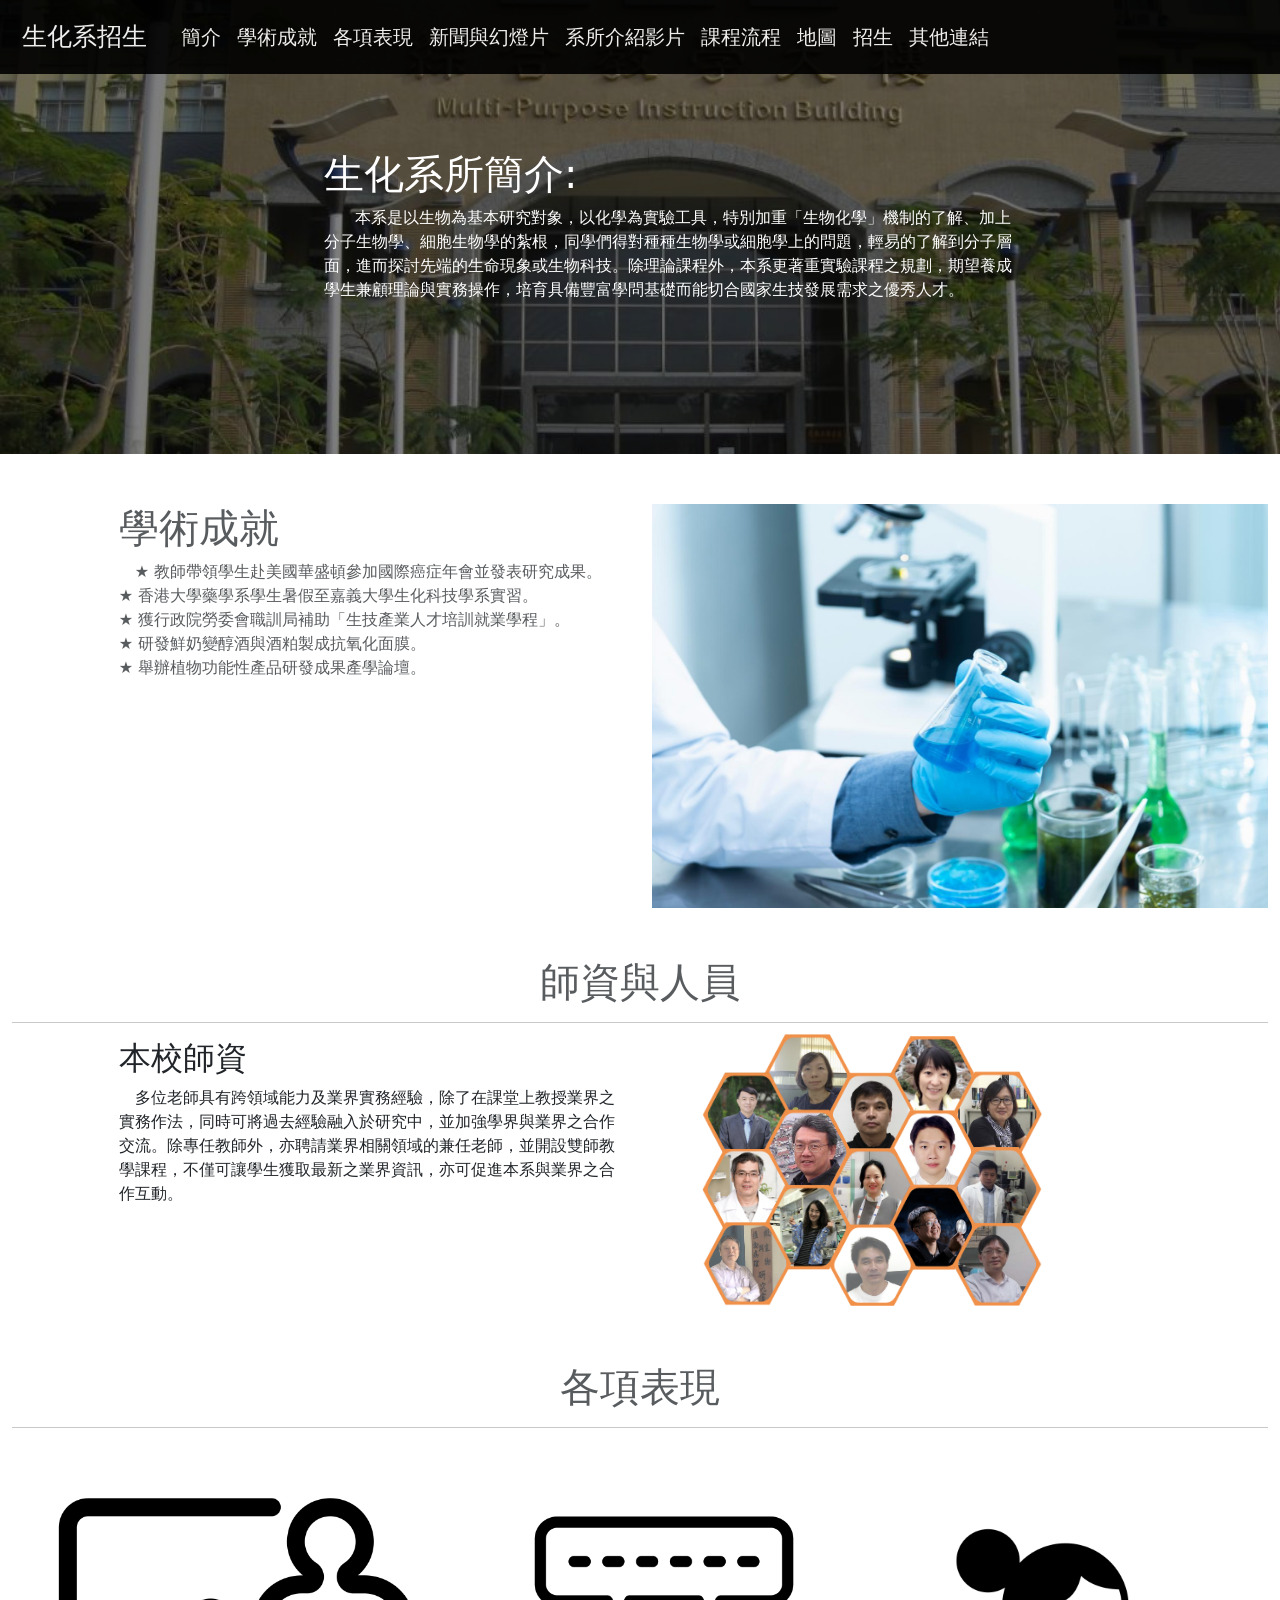
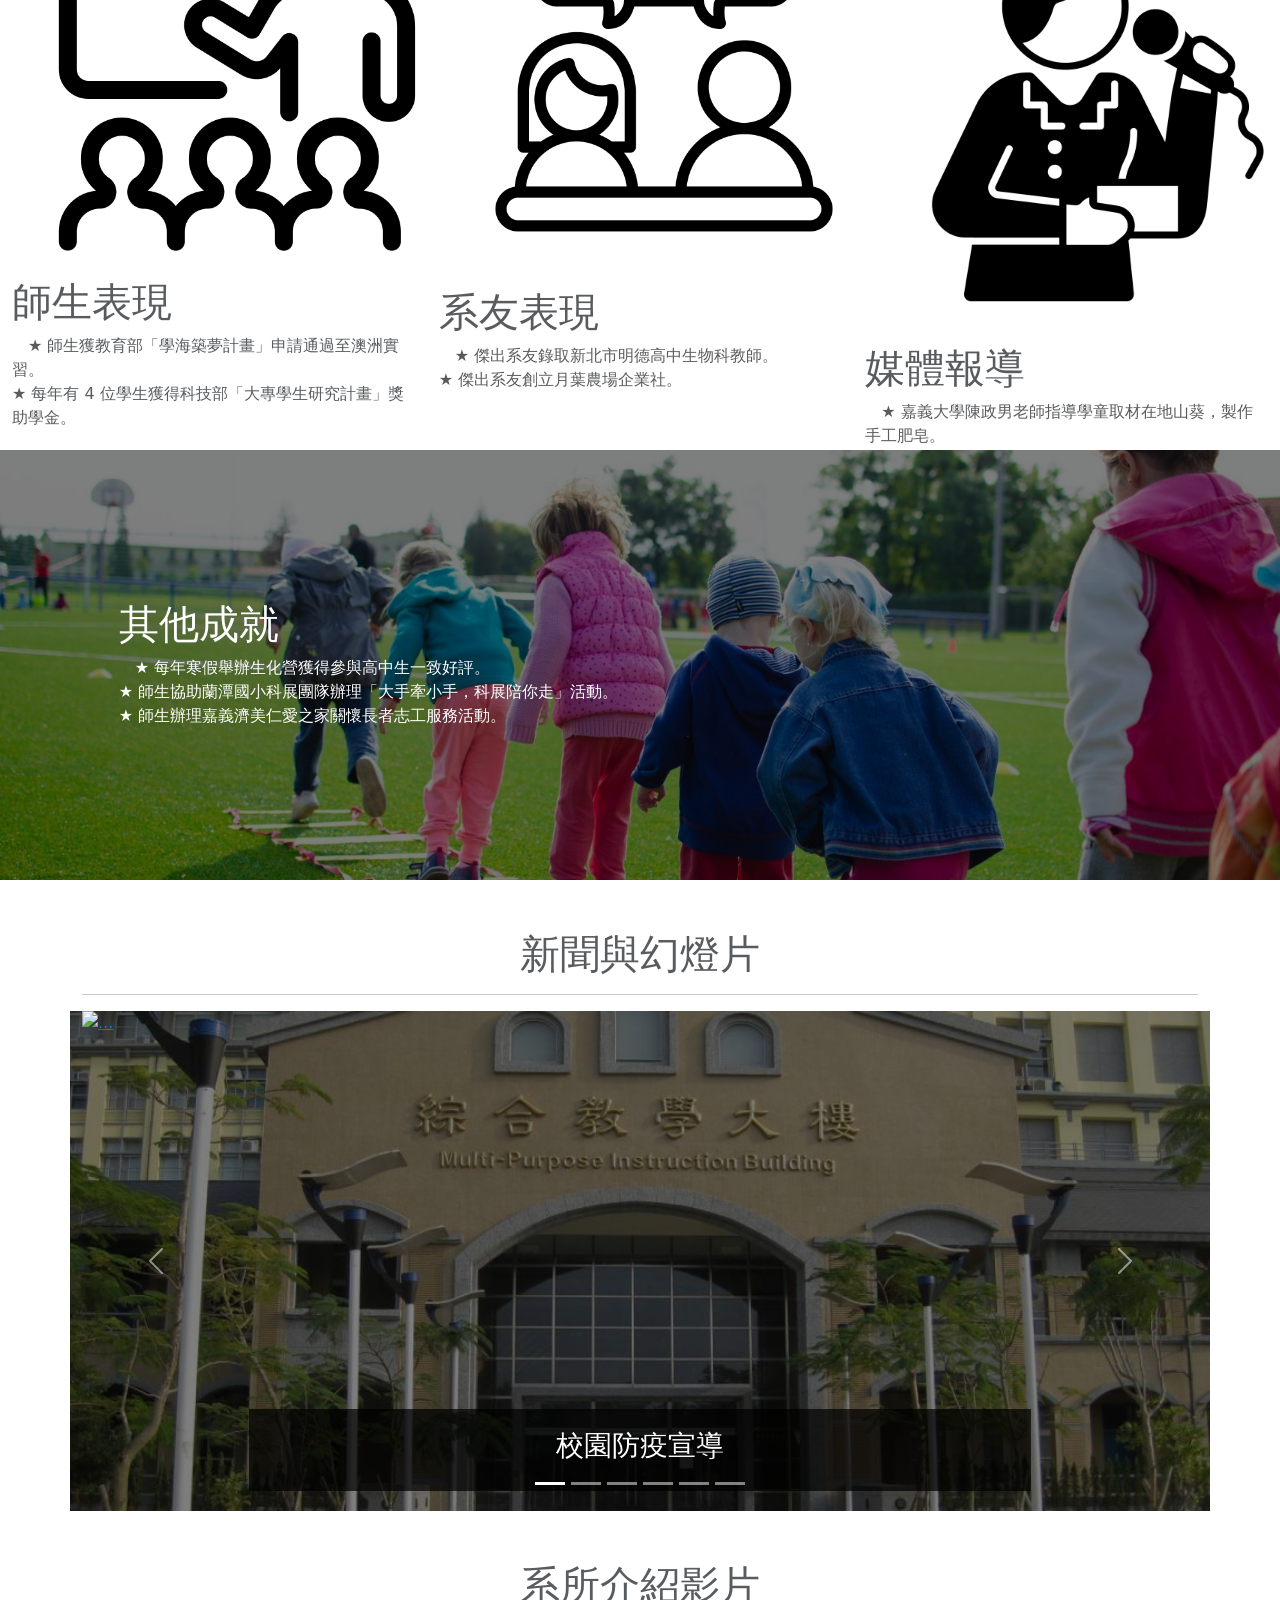
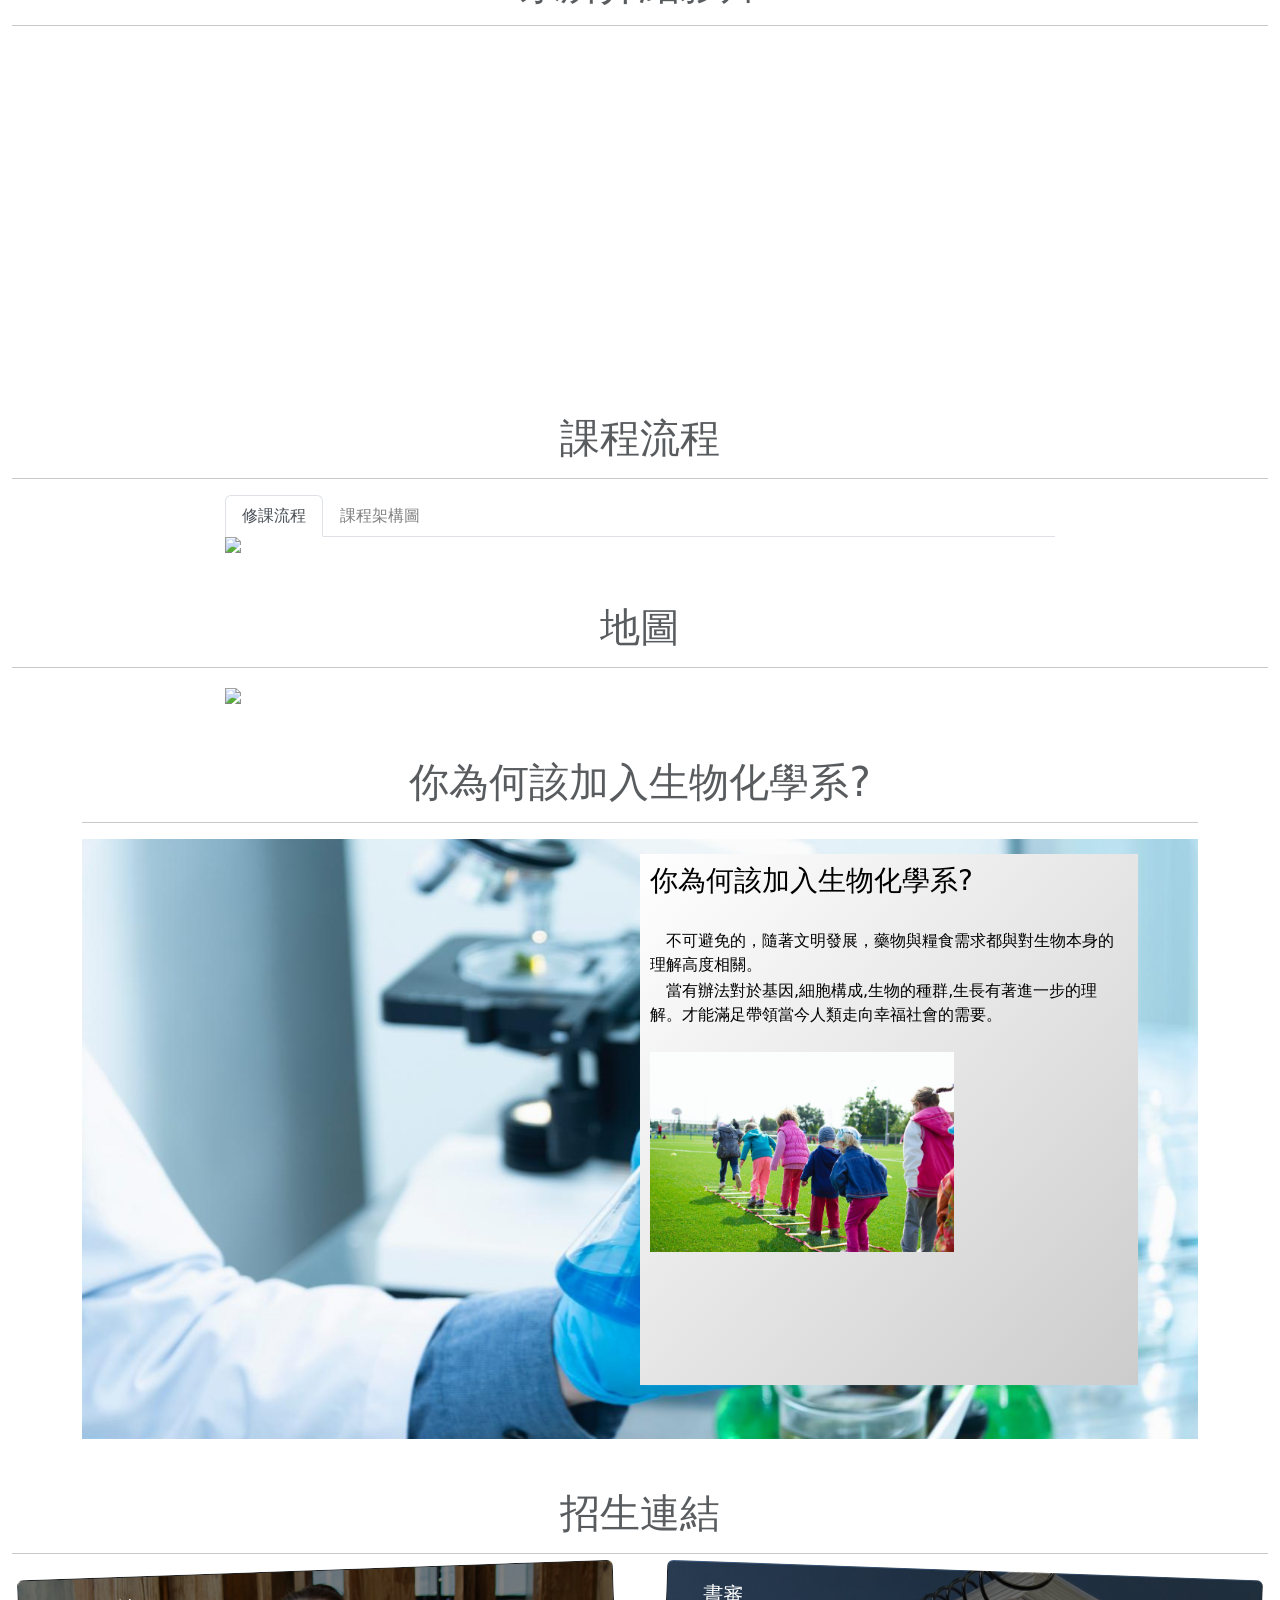
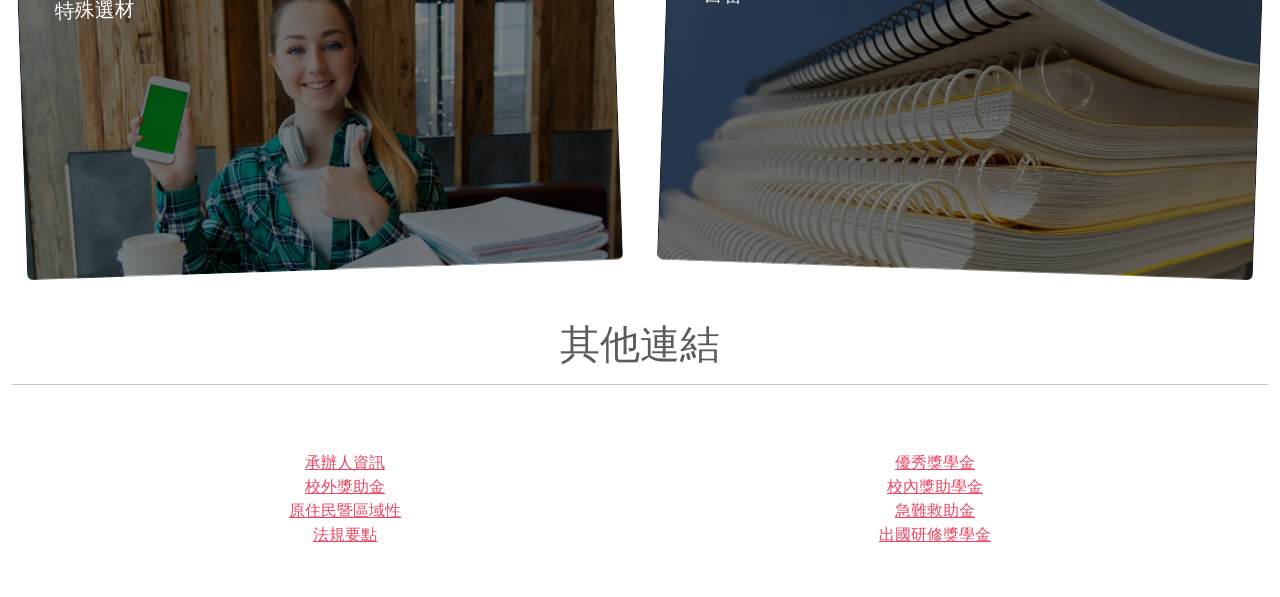
==== index.html @ e70320de "t" ====
<!doctype html>
<html lang="zh-TW">

<head>
    <meta charset="utf-8">
    <meta name="viewport" content="width=device-width, initial-scale=1.0, maximum-scale=1.0, user-scalable=0">
    <title>招生網站</title>
    <!--Bootstrap重建基準預設值-->
    <link href="./css/bootstrap-reboot.css" rel="stylesheet">
    <!--Bootstrap CSS-->
    <link href="./css/bootstrap.min.css" rel="stylesheet">
    <!--滑入動畫CSS-->
    <link href="./css/animate.min.css" rel="stylesheet">
    <!-- 翻書CSS -->
    <link href="./css/book-flip.css" rel="stylesheet">
    <!--自訂的css-->
    <link href="./css/style.css" rel="stylesheet">
</head>

<body>
    <!-- 等待載入Start -->
    <div class="text-center" id="loader-c">
        <div id="loader-placholder"></div>
        <h1>載入中請稍後</h1>
        <div class="spinner-border" role="status"></div>
    </div>
    <!-- 等待載入End -->
    <!--上排選單與系所簡介共同背景-Start-->
    <div id="navbar-intro-background">
        <!--上排導覽列-Start-->
        <nav id="navbar" class="navbar navbar-expand-lg  navbar-dark bg-dark">
            <!--滿版Bootstrap容器-Start-->
            <div class="container-fluid">
                <!--導覽列左上角標題文字-Start-->
                <a class="navbar-brand" href="#">生化系招生</a>
                <!--導覽列左上角標題文字-End-->
                <!--手機螢幕才會出現的折疊按鈕-Start-->
                <button class="navbar-toggler" type="button" data-bs-toggle="collapse"
                    data-bs-target="#navbarSupportedContent" aria-controls="navbarSupportedContent"
                    aria-expanded="false" aria-label="Toggle navigation">
                    <span class="navbar-toggler-icon"></span>
                </button>
                <!--手機螢幕才會出現的折疊按鈕-End-->
                <!--上排選單(手機板為折疊選單)Start-->
                <div class="collapse navbar-collapse" id="navbarSupportedContent">
                    <ul class="navbar-nav me-auto mb-2 mb-lg-0">
                        <!--簡介-->
                        <li class="nav-item">
                            <a class="nav-link active" aria-current="簡介" href="#introduction">簡介</a>
                        </li>
                        <!--學術成就-->
                        <li class="nav-item">
                            <a class="nav-link active" aria-current="學術成就" href="#academic-achievement">學術成就</a>
                        </li>
                        <!--各項表現-->
                        <li class="nav-item">
                            <a class="nav-link active" aria-current="各項表現" href="#school-achievement">各項表現</a>
                        </li>
                        <!--新聞與幻燈片-->
                        <li class="nav-item">
                            <a class="nav-link active" aria-current="新聞與幻燈片" href="#news-carousel">新聞與幻燈片</a>
                        </li>
                        <!--系所介紹影片-->
                        <li class="nav-item">
                            <a class="nav-link active" aria-current="系所介紹影片" href="#intro-vedio">系所介紹影片</a>
                        </li>
                        <!--課程流程-->
                        <li class="nav-item">
                            <a class="nav-link active" aria-current="課程流程" href="#class-map">課程流程</a>
                        </li>
                        <!--地圖-->
                        <li class="nav-item">
                            <a class="nav-link active" aria-current="地圖" href="#school-map">地圖</a>
                        </li>
                        <!--招生-->
                        <li class="nav-item">
                            <a class="nav-link active" aria-current="招生連結" href="#admissions-links">招生</a>
                        </li>
                        <!-- 其他連結 -->
                        <li class="nav-item">
                            <a class="nav-link active" aria-current="其他連結" href="#other-links">其他連結</a>
                        </li>
                    </ul>
                </div>
                <!--上排選單(手機板為折疊選單)End-->
            </div>
            <!--滿版Bootstrap容器-End-->
        </nav>
        <!--上排導覽列-End-->

        <!--生化系大門與簡介-Start-->
        <!--滿版容器-Start-->
        <div class="container-fluid introduction " id="introduction">
            <div class="row">
                <div class="col-md-8 offset-md-2 text">
                    <h1 class="wow  fadeInDown text-white">生化系所簡介:</h1>
                    <div class=" wow  fadeInDown text-white">
                        <p>
                            &nbsp;
                            &nbsp;本系是以生物為基本研究對象，以化學為實驗工具，特別加重「生物化學」機制的了解、加上分子生物學、細胞生物學的紮根，同學們得對種種生物學或細胞學上的問題，輕易的了解到分子層面，進而探討先端的生命現象或生物科技。除理論課程外，本系更著重實驗課程之規劃，期望養成學生兼顧理論與實務操作，培育具備豐富學問基礎而能切合國家生技發展需求之優秀人才。
                        </p>
                    </div>
                </div>
            </div>
        </div>
        <!--滿版容器-End-->
        <!--生化系大門與簡介-End-->
    </div>
    <!--上排選單與系所簡介共同背景-End-->

    <!--學術成就Start-->
    <div class="container-fluid" id="academic-achievement">
        <div class="row">
            <div class="col-md-5 offset-md-1 text">
                <h1 class="wow  fadeInLeft text text-muted">學術成就</h1>
                <div class=" wow  fadeInLeft text text-muted">
                    <p>
                        ★ 教師帶領學生赴美國華盛頓參加國際癌症年會並發表研究成果。<br>
                        ★ 香港大學藥學系學生暑假至嘉義大學生化科技學系實習。<br>
                        ★ 獲行政院勞委會職訓局補助「生技產業人才培訓就業學程」。<br>
                        ★ 研發鮮奶變醇酒與酒粕製成抗氧化面膜。<br>
                        ★ 舉辦植物功能性產品研發成果產學論壇。<br>
                    </p>
                </div>
            </div>
            <div class="col-md-6 wow fadeInLeft">
                <img src="./source/research-bg.jpg" alt="">
            </div>
        </div>
    </div>
    <!--學術成就End-->

    <!-- 師資-Start -->
    <div class="container-fluid" id="teachers">
        <h1 class=" text text-center text-muted wow fadeInUp">師資與人員</h1>
        <hr>
        <div class="row">
            <!-- 師資介紹文字 -->
            <div class="col-md-5 offset-md-1 wow fadeInUp">
                <h2>本校師資</h2>
                <p>
                    多位老師具有跨領域能力及業界實務經驗，除了在課堂上教授業界之實務作法，同時可將過去經驗融入於研究中，並加強學界與業界之合作交流。除專任教師外，亦聘請業界相關領域的兼任老師，並開設雙師教學課程，不僅可讓學生獲取最新之業界資訊，亦可促進本系與業界之合作互動。
                </p>
            </div>
            <!-- 師資區塊-Start -->
            <div class="col-md-5 wow fadeInDown">
                <div class="teachers-list">
                    <!-- 第1橫列 -->
                    <div class="teachers-list-row teachers-list-offset">
                        <a href="">
                            <img src="./source/teachers/biotech.png" alt="">
                        </a>
                        <a href="">
                            <img src="./source/teachers/profcarriewei.png" alt="">
                        </a>
                    </div>
                    <!-- 第2橫列 -->
                    <div class="teachers-list-row">
                        <a href="">
                            <img src="./source/teachers/profcnchen.png" alt="">
                        </a>
                        <a href="">
                            <img src="./source/teachers/proftfwang.png" alt="">
                        </a>
                        <a href="">
                            <img src="./source/teachers/profhchang.png" alt="">
                        </a>

                    </div>
                    <!-- 第3橫列 -->
                    <div class="teachers-list-row teachers-list-offset">
                        <a href="">
                            <img src="./source/teachers/profhsiao.png" alt="">
                        </a>
                        <a href="">
                            <img src="./source/teachers/profjcc.png" alt="">
                        </a>
                    </div>
                    <!-- 第4橫列 -->
                    <div class="teachers-list-row">
                        <a href="">
                            <img src="./source/teachers/profleoleng.png" alt="">
                        </a>
                        <a href="">
                            <img src="./source/teachers/profliaohf.png" alt="">
                        </a>
                        <a href="">
                            <img src="./source/teachers/profliawcc.png" alt="">
                        </a>
                    </div>
                    <!-- 第5橫列 -->
                    <div class="teachers-list-row teachers-list-offset">
                        <a href="">
                            <img src="./source/teachers/proflinyw.png" alt="">
                        </a>
                        <a href="">
                            <img src="./source/teachers/proflychen.png" alt="">
                        </a>
                    </div>
                    <!-- 第6橫列 -->
                    <div class="teachers-list-row">
                        <a href="">
                            <img src="./source/teachers/profrechen.png" alt="">
                        </a>
                        <a href="">
                            <img src="./source/teachers/profjgjsu.png" alt="">
                        </a>
                        <a href="">
                            <img src="./source/teachers/profpeterong.png" alt="">
                        </a>
                    </div>
                </div>
            </div>
            <!-- 師資區塊-End -->
        </div>
    </div>
    <!-- 師資-End -->

    <!--各項表現-->
    <div class="container-fluid" id="school-achievement">
        <h1 class=" text text-center text-muted wow fadeInUp">各項表現</h1>
        <hr>
        <div class="row">
            <!--師生表現-Start-->
            <div class="col-md-4 wow flipInX">
                <img src="./source/Teacher.png" class="rounded mx-auto d-block">
                <h1 class="text text-muted">師生表現</h1>
                <p class="text text-muted">
                    ★ 師生獲教育部「學海築夢計畫」申請通過至澳洲實習。<br>
                    ★ 每年有 4 位學生獲得科技部「大專學生研究計畫」獎助學金。<br>
                </p>
            </div>
            <!--師生表現-End-->

            <!--系友表現-Start-->
            <div class="col-md-4 wow flipInX">
                <img src="./source/Students.png" class="rounded mx-auto d-block">
                <h1 class="text text-muted">系友表現</h1>
                <p class="text text-muted">
                    ★ 傑出系友錄取新北市明德高中生物科教師。<br>
                    ★ 傑出系友創立月葉農場企業社。<br>
                </p>
            </div>
            <!--系友表現-End-->

            <!--媒體報導-Start-->
            <div class="col-md-4 wow flipInX">
                <img src="./source/Media.png" class="rounded mx-auto d-block">
                <h1 class="text text-muted">媒體報導</h1>
                <p class="text text-muted">
                    ★ 嘉義大學陳政男老師指導學童取材在地山葵，製作手工肥皂。<br>
                </p>
            </div>
            <!--媒體報導-End-->

        </div>
    </div>
    <!--師生成就End-->

    <!--其他成就-Start-->
    <div class="container-fluid" id="other-achievement">
        <div class="row">
            <div class="col-md-5 offset-md-1 text">
                <h1 class="wow  fadeInLeft text text-white">其他成就</h1>
                <div class=" wow  fadeInLeft text text-white">
                    <p>
                        ★ 每年寒假舉辦生化營獲得參與高中生一致好評。<br>
                        ★ 師生協助蘭潭國小科展團隊辦理「大手牽小手，科展陪你走」活動。<br>
                        ★ 師生辦理嘉義濟美仁愛之家關懷長者志工服務活動。<br>
                    </p>
                </div>
            </div>
        </div>
    </div>
    <!--其他成就-End-->

    <!--幻燈片1-start-->
    <div class="container wow fadeIn" id="news-carousel">
        <h1 class="text-center text-muted">新聞與幻燈片</h1>
        <hr>
        <!--Row-Start-->
        <div class="row">
            <div id="carouselCaptions" class="carousel slide" data-bs-ride="false">
                <div class="carousel-indicators">
                    <button type="button" data-bs-target="#carouselCaptions" data-bs-slide-to="0" class="active"
                        aria-current="true" aria-label="Slide 1"></button>
                    <button type="button" data-bs-target="#carouselCaptions" data-bs-slide-to="1"
                        aria-label="Slide 2"></button>
                    <button type="button" data-bs-target="#carouselCaptions" data-bs-slide-to="2"
                        aria-label="Slide 3"></button>
                    <button type="button" data-bs-target="#carouselCaptions" data-bs-slide-to="3"
                        aria-label="Slide 4"></button>
                    <button type="button" data-bs-target="#carouselCaptions" data-bs-slide-to="4"
                        aria-label="Slide 5"></button>
                    <button type="button" data-bs-target="#carouselCaptions" data-bs-slide-to="5"
                        aria-label="Slide 6"></button>
                </div>
                <div class="carousel-inner">

                    <!-- 圖1-Start -->
                    <div class="carousel-item active">
                        <a href="./source/news1.png">
                            <img src="./source/news1.png" alt="...">
                        </a>
                        <div class="carousel-caption d-none d-md-block">
                            <h3>校園防疫宣導</h3>
                            <p></p>
                        </div>
                    </div>
                    <!-- 圖1-End -->

                    <!-- 圖2-Start -->
                    <div class="carousel-item">
                        <a href="./source/collaboration1.png">
                            <img src="./source/collaboration1.png" alt="...">
                        </a>
                        <div class="carousel-caption d-none d-md-block">
                            <h3>110學年度科技部大專生研究計畫補助</h3>
                        </div>
                    </div>
                    <!-- 圖2-End -->

                    <!-- 圖3-Start -->
                    <div class="carousel-item">
                        <a href="./source/collaboration2.png">
                            <img src="./source/collaboration2.png" alt="...">
                        </a>
                        <div class="carousel-caption d-none d-md-block">
                            <h3>教授團隊榮獲2021年第18屆國家新創獎</h3>
                        </div>
                    </div>
                    <!-- 圖3-End -->

                    <!-- 圖4-Start -->
                    <div class="carousel-item">
                        <a href="./source/collaboration3.png">
                            <img src="./source/collaboration3.png" alt="...">
                        </a>
                        <div class="carousel-caption d-none d-md-block">
                            <h3>生化科技學系榜單</h3>
                        </div>
                    </div>
                    <!-- 圖4-End -->

                    <!-- 圖5-Start -->
                    <div class="carousel-item">
                        <a href="./source/collaboration4.png">
                            <img src="./source/collaboration4.png" alt="...">
                        </a>
                        <div class="carousel-caption d-none d-md-block">
                            <h3>碩士班高欣采同學於ICSCPS國際研討會獲得最佳口頭報告獎</h3>
                        </div>
                    </div>
                    <!-- 圖5-End -->

                    <!-- 圖6-Start -->
                    <div class="carousel-item">
                        <a href="./source/inviatation.jpg">
                            <img src="./source/inviatation.jpg" alt="...">
                        </a>
                        <div class="carousel-caption d-none d-md-block">
                            <h3>生化科技學系給新生的一封信</h3>
                        </div>
                    </div>
                    <!-- 圖6-End -->

                </div>
                <button class="carousel-control-prev" type="button" data-bs-target="#carouselCaptions"
                    data-bs-slide="prev">
                    <span class="carousel-control-prev-icon" aria-hidden="true"></span>
                    <span class="visually-hidden">Previous</span>
                </button>
                <button class="carousel-control-next" type="button" data-bs-target="#carouselCaptions"
                    data-bs-slide="next">
                    <span class="carousel-control-next-icon" aria-hidden="true"></span>
                    <span class="visually-hidden">Next</span>
                </button>
            </div>
        </div>
        <!--Row-End-->
    </div>
    <!--幻燈片1-End-->

    <!--戲所介紹影片-Start-->
    <div class="container-fluid wow fadeInUp" id="intro-vedio">
        <h1 class=" text text-center text-muted wow fadeInUp">系所介紹影片</h1>
        <hr>
        <div class="row">
            <div class="col-md-6 offset-md-3 text">
                <iframe height="315" src="https://www.youtube.com/embed/qXgslKVNoD0" title="YouTube video player"
                    frameborder="0"
                    allow="accelerometer; autoplay; clipboard-write; encrypted-media; gyroscope; picture-in-picture"
                    allowfullscreen></iframe>
            </div>
        </div>
    </div>
    <!--戲所介紹影片-End-->

    <!--課程流程-Start-->
    <div class="container-fluid" id="class-map">
        <h1 class=" text text-center text-muted wow fadeInLeft">課程流程</h1>
        <hr>
        <div class="row wow fadeInLeft">
            <div class="col-md-8 offset-md-2 text">
                <!-- 可切換標籤-Start -->
                <ul class="nav nav-tabs" id="myTab" role="tablist">
                    <li class="nav-item" role="presentation">
                        <button class="nav-link active" id="home-tab" data-bs-toggle="tab" data-bs-target="#home"
                            type="button" role="tab" aria-controls="home" aria-selected="true">修課流程</button>
                    </li>
                    <li class="nav-item" role="presentation">
                        <button class="nav-link" id="profile-tab" data-bs-toggle="tab" data-bs-target="#profile"
                            type="button" role="tab" aria-controls="profile" aria-selected="false">課程架構圖</button>
                    </li>
                </ul>
                <!-- 可切換標籤-End -->
                <div class="tab-content" id="myTabContent">
                    <div class="tab-pane fade show active" id="home" role="tabpanel" aria-labelledby="home-tab">
                        <a href="./source/classprocess.jpg">
                            <img src="./source/classprocess.jpg">
                        </a>
                    </div>
                    <div class="tab-pane fade" id="profile" role="tabpanel" aria-labelledby="profile-tab">
                        <a href="./source/coursestructure.jpg">
                            <img src="./source/coursestructure.jpg">
                        </a>
                    </div>
                </div>
            </div>
        </div>
    </div>
    <!--課程流程-End-->

    <!--地圖-Start-->
    <div class="container-fluid wow rotateInDownLeft" id="school-map">
        <h1 class=" text text-center text-muted ">地圖</h1>
        <hr>
        <div class="row">
            <div class="col-md-8 offset-md-2 ">
                <a href="./source/map.jpg">
                    <img src="./source/map.jpg">
                </a>
            </div>
        </div>
    </div>
    <!--地圖-End-->

    <!-- 翻書效果-Start -->
    <div class="container" id="book-flip">
        <h1 class=" text text-center text-muted wow fadeInLeft ">你為何該加入生物化學系?</h1>
        <hr>
        <div class="row wow tada">
            <div class="col-md-12 ">
                <!-- 書本背景 -->
                <div id="book-background">
                    <!-- 書本-Start -->
                    <div class="scene">
                        <article class="book">
                            <section class="page active">
                                <div class="front">
                                    <h3>你為何該加入生物化學系?</h3>
                                    <br />
                                    <p>
                                        不可避免的，隨著文明發展，藥物與糧食需求都與對生物本身的理解高度相關。
                                    </p>
                                    <p>
                                        當有辦法對於基因,細胞構成,生物的種群,生長有著進一步的理解。才能滿足帶領當今人類走向幸福社會的需要。
                                    </p>
                                    <br />
                                    <img src="./source/child.jpg" alt="">
                                </div>
                                <div class="back">
                                    <h3>嘉義大學的優勢</h3>
                                    <br />
                                    <p>
                                        在正規的國立大學教育體系中，山明水秀的嘉義大學是個適合專注學習與研究的好地方。
                                    </p>
                                    <br /><br /><br /><br /><br /><br />
                                    <img src="./source/ncyu-view.jpg" alt="">
                                </div>
                            </section>
                            <section class="page">
                                <div class="front">
                                    <h3>就業方向</h3>
                                    <br />
                                    <span>
                                        1. 公職人員<br>
                                        2. 生技研究員<br>
                                        3. 國高中生物老師<br>
                                        4. 生技公司技術研發員<br>
                                        5. 動物園管理技師<br>
                                        6. 本系設有環境教育學程，領取證書後，可從事環境教育相關領域人員。<br>
                                        7. 生態旅遊<br>
                                        8. 其他<br>
                                    </span>
                                    <br />
                                    <img src="./source/work.jpg" alt="">
                                </div>
                                <div class="back">
                                    <h3>歡迎您的加入</h3>
                                    <br />
                                    <p>
                                        國立嘉義大學係於民國89年2月1日，由原國立嘉義師範學院及原國立嘉義技術學院兩校整合而成。
                                        學校歷史源遠流長，發展與成長的過程與百年來臺灣經濟、社會、教育的需要與變遷息息相關，脈脈相連。
                                    </p>
                                    <br />
                                    <img src="./source/ncyu-icon.jpeg" alt="">
                                </div>
                            </section>
                        </article>
                    </div>
                    <!-- 書本-End -->
                </div>
                <!-- 書本背景-End -->
            </div>
        </div>
    </div>
    <!-- 翻書效果-End -->

    <!--招生連結-Start-->
    <div class="container-fluid" id="admissions-links">
        <h1 class=" text text-center text-muted wow tada">招生連結</h1>
        <hr>
        <div class="row">
            <!-- 卡片1-Start -->
            <div class="col-6 wow tada" id="card01">
                <div class="card bg-dark text-white">
                    <a href="https://admissions.ncyu.edu.tw/www.aspx?webprjno=AAAR">
                        <div class="card-img-overlay">
                            <p class="card-title">特殊選材</p>
                        </div>
                    </a>
                </div>
            </div>
            <!-- 卡片1-End -->
            <!-- 卡片2-Start -->
            <div class="col-6 wow tada" id="card02">
                <div class="card bg-dark text-white">
                    <a href="https://admissions.ncyu.edu.tw/www.aspx?webprjno=AAAR">
                        <div class="card-img-overlay">
                            <p class="card-title">書審</p>
                        </div>
                    </a>
                </div>
            </div>
            <!-- 卡片2-End -->
        </div>
    </div>
    <!--招生連結-End-->

    <!--其他連結-Start-->
    <div class="container-fluid" id="other-links">
        <h1 class=" text text-center text-muted wow fadeInLeft">其他連結</h1>
        <hr>
        <div class="row">
            <div class="col-6 wow fadeInLeft">
                <a href="https://www.ncyu.edu.tw/life/itemize_list.aspx?site_content_sn=51384">承辦人資訊</a>
            </div>
            <div class="col-6 wow fadeInLeft">
                <a href="https://www.ncyu.edu.tw/life/itemize_list.aspx?site_content_sn=51385">優秀獎學金</a>
            </div>
            <div class="col-6 wow fadeInLeft">
                <a href="https://www.ncyu.edu.tw/life/itemize_list.aspx?site_content_sn=51386">校外獎助金</a>
            </div>
            <div class="col-6 wow fadeInLeft">
                <a href="https://www.ncyu.edu.tw/life/itemize_list.aspx?site_content_sn=53232">校內獎助學金</a>
            </div>
            <div class="col-6 wow fadeInLeft">
                <a href="https://www.ncyu.edu.tw/life/itemize_list.aspx?site_content_sn=51387">原住民暨區域性</a>
            </div>
            <div class="col-6 wow fadeInLeft">
                <a href="https://www.ncyu.edu.tw/life/itemize_list.aspx?site_content_sn=52629">急難救助金</a>
            </div>
            <div class="col-6 wow fadeInLeft">
                <a href="https://www.ncyu.edu.tw/life/itemize_list.aspx?site_content_sn=52924">法規要點</a>
            </div>
            <div class="col-6 wow fadeInLeft">
                <a href="https://www.ncyu.edu.tw/oia/content.aspx?site_content_sn=52480">出國研修獎學金</a>
            </div>

        </div>
    </div>
    <!--其他連結-End-->

</body>
<!--導入Bootstrap JS-->
<script src="./js/bootstrap.bundle.min.js"></script>
<!-- JQuery -->
<script src="./js/jquery-3.6.0.min.js"></script>
<!--偵測到滑動事件觸發文字特效的Wow.js-->
<script src="./js/wow.js"></script>
<!-- 導入觸控手勢 -->
<script src="./js/hammer.min.js"></script>
<!-- 書本特效 -->
<script src="./js/book-flip.js"></script>
<!--自訂JS-->
<script src="./js/script.js"></script>

</html>
---- css/book-flip.css ----
/* 
    這是製作翻書效果用的CSS，
    若要使用要配合JQuery與book-flip.js。
*/

.scene {
    width: 45%;
    height: 90%;
    margin: 10px 5px 5px 50%;
    perspective: 1000px;
}

.book {
    position: relative;
    width: 100%;
    height: 100%;
    transform-style: preserve-3d;
}

.book div{
    background: linear-gradient(to bottom right, #fff, #ccc);
}

.book div{
    padding: 10px;
}

.book img{
    max-width: 100%;
    max-height: 200px;
}

.page {
    cursor: pointer;
    position: absolute;
    color: black;
    width: 100%;
    height: 100%;

    transition: 1.5s transform;
    transform: translateZ(-1px);
    transform-style: preserve-3d;
    transform-origin: left center;
}

.front,
.back {
    position: absolute;

    width: 100%;
    height: 100%;
    padding: 10% 5% 5%;
    box-sizing: border-box;

    backface-visibility: hidden;
    background-color: white !important;
}

.back {
    transform: rotateY(180deg);
}

.page.active {
    z-index: 1;
    transform: translateZ(0);
}

.page.flipped {
    transform: translateZ(0) rotateY(-180deg);
}

.page.flipped:last-of-type {
    z-index: 1;
}

p {
    margin: 0 0 0.1em;
    text-indent: 1em;
}

.qr {
    margin: 50px auto;
    max-width: 50%;
}

.qr img {
    display: block;
}


/* iPads (portrait) ----------- */
@media only screen and (min-device-width : 768px) and (max-device-width : 1024px) and (orientation : portrait) {
    .scene {
        width: 90%;
        height: 90%;
        margin: 5%;
    }
}
---- css/style.css ----
/*  */
body {
    overflow-x: hidden;

}

/* 載入等待環 */
#loader-c {
    overflow: hidden;
    color: white;
    background-color: black;
    width: 100%;
    height: 100%;
    z-index: 100;
    position: fixed;
    top: 50%;
    left: 50%;
    transform: translate(-50%, -50%);
}

#loader-c .spinner-border {
    height: 200px !important;
    width: 200px !important;
}

#loader-placholder {
    height: 200px;
}

/*上排選單與系所簡介共同背景*/
#navbar {
    /* 這裡可以固定選單列在螢幕頂端，但移動裝置不一定會呈現穩定效果。 */
    z-index: 50;
    position: fixed;
    width: 100%;
}

#navbar-intro-background {
    margin-left: 0px;
    margin-right: 0px;
    width: 105%;
    /* 背景圖片 */
    background-image: url(../source/intro.jpeg) !important;
    /* 背景滿版不重複，上下置中 */
    background-repeat: no-repeat !important;
    background-size: cover !important;
    background-position: center !important;
}

/* 上排選單 */
#navbar {
    opacity: 0.9 !important;
    background-color: black !important;
}

.navbar-nav a {
    font-size: 20px;
    padding: 10px;
}

.navbar-brand {
    font-size: 25px;
    padding: 10px;
}

/* 簡介 */
.introduction .row {
    padding: 150px 10%;
    background-color: rgba(0, 0, 0, 0.5);
}

/* 學術成就 */
#academic-achievement .row {
    padding-top: 50px;

}

#academic-achievement img {
    width: 100%;
}

/* 師資與人員 */
#teachers {
    margin-top: 50px;
}

#teachers .teachers-list {
    width: 440px;
    margin-left: auto;
    margin-right: auto;
    margin-top: 50px;
}

#teachers .teachers-list .teachers-list-row {
    /* 師資區塊橫列 */
    display: inline-block;
    height: 90px;
    margin-top: -55px;
    margin-bottom: -55px;
}

#teachers .teachers-list .teachers-list-row.teachers-list-offset {
    margin-left: 60px !important;
}

#teachers .teachers-list .teachers-list-row a {
    /* 師資區塊橫列元素 */
    display: inline-block;
    width: 90px;
    font-size: 0px;
    margin-left: 15px;
    margin-right: 15px;
    padding-bottom: -10px;
}

@media screen and (max-width:500px) {
    /* 螢幕小於500px時 */
    #teachers .teachers-list {
        width: 350px;
    }
    #teachers .teachers-list .teachers-list-row {
        /* 師資區塊橫列 */
        height: 70px;
        margin-top: -43px;
        margin-bottom: -43px;
    }
    #teachers .teachers-list .teachers-list-row.teachers-list-offset {
        margin-left: 51px !important;
    }
    #teachers .teachers-list .teachers-list-row a {
        display: inline-block;
        width: 70px;
    }
}

#teachers .teachers-list .teachers-list-row a img {
    /* 師資區塊橫列元素圖片 */
    display: block;
    width: 100%;
}

/* 各項表現 */
#school-achievement {
    margin-top: 50px;
}

#school-achievement .row {
    padding-top: 50px;
}

#school-achievement img {
    width: 50vh;
}

#school-achievement .col {
    padding-left: 50px;
    padding-right: 50px;
}

/* 其他成就 */
#other-achievement {
    /* 背景圖片 */
    background-image: url(../source/child.jpg);
    /* 背景滿版不重複，上下置中 */
    background-repeat: no-repeat;
    background-size: cover;
    background-position: center;
}

#other-achievement .row {
    padding-top: 150px;
    padding-bottom: 150px;
    background-color: rgba(0, 0, 0, 0.5);
}

/* 新聞幻燈片 */
#news-carousel {
    padding-top: 50px;
}

#news-carousel .row {
    /* 背景圖片 */
    background-image: url(../source/intro.jpeg);
    /* 背景滿版不重複，上下置中 */
    background-repeat: no-repeat;
    background-size: cover;
    background-position: center;
}

#carouselCaptions {
    background-color: rgba(0, 0, 0, 0.5);
}

#news-carousel img {
    display: block;
    margin-left: auto !important;
    margin-right: auto !important;
    height: 500px;
}

.carousel-caption {
    background-color: rgba(0, 0, 0, 0.7) !important;
}

/* 系所介紹影片 */
#intro-vedio {
    margin-top: 50px;
}

#intro-vedio iframe {
    width: 100%;
}

/* 課程地圖 */
#class-map {
    padding-top: 50px;
}

#class-map img {
    /* height: 500px; */
    max-width: 100%;
    max-height: 500px;
    display: block;
    margin-right: auto;
    margin-left: auto;
}

.nav {
    --bs-nav-link-color: gray !important;
    --bs-nav-link-hover-color: gray !important;
}

/* 學校地圖 */
#school-map {
    margin-top: 50px;
}

#school-map img {
    width: 100%;
}

/* 翻書效果 */
/* 實際的翻書效果驅動請參見book-flip.css與book-flip.js */
#book-flip {
    padding-top: 50px;
}

#book-background {
    padding: 5px;
    height: 600px;
    width: 100%;
    display: block;
    background-image: url(../source/research-bg.jpg) !important;
    background-repeat: no-repeat;
    background-size: cover;
}

/* 招生連結 */
#admissions-links {
    padding-top: 50px;
}

#admissions-links a {
    color: white !important;
}

#admissions-links #card01 .card {
    transform: rotate(-2deg);
    margin-left: 10px;
    margin-right: 10px;
    height: 300px;
    /* 背景圖片 */
    background-image: url(../source/admissions.jpg) !important;
    /* 背景滿版不重複，上下置中 */
    background-repeat: no-repeat;
    background-size: cover;
}

#admissions-links #card02 .card {
    transform: rotate(2deg);
    margin-left: 10px;
    margin-right: 10px;
    height: 300px;
    /* 背景圖片 */
    background-image: url(../source/papers.jpg) !important;
    /* 背景滿版不重複，上下置中 */
    background-repeat: no-repeat;
    background-size: cover;
    background-position: left center;
}

#admissions-links .card-img-overlay {
    background-color: rgba(0, 0, 0, 0.5) !important;
    font-size: 20px;
}

#admissions-links .card-img-overlay:hover {
    background-color: rgba(0, 0, 0, 0.3) !important;
}

#admissions-links .card :hover {
    transition: 1s;
    padding: 30px;
    font-size: 30px;
}



/* 其他連結 */
#other-links {
    padding-top: 50px;
}

#other-links .row {
    padding: 50px;
    text-align: center;
}

#other-links a {
    color: rgb(238, 69, 97);
}
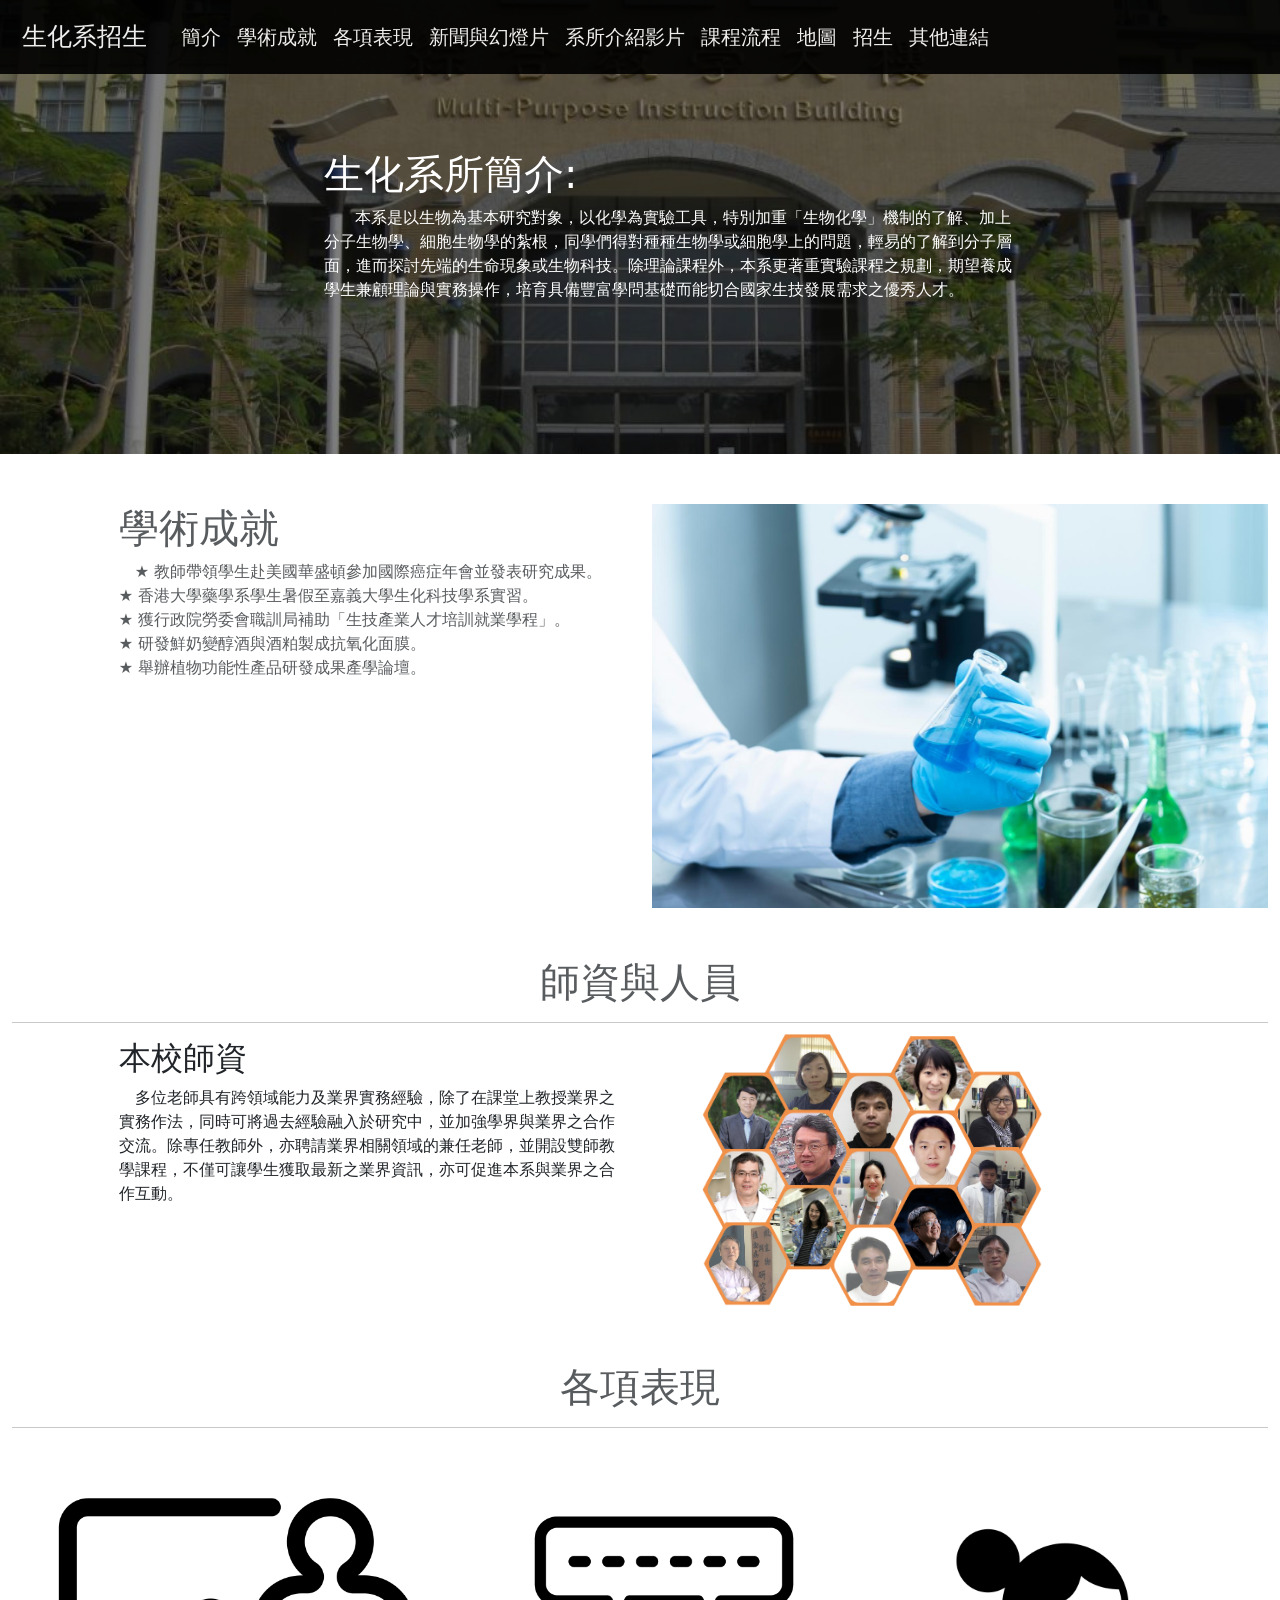
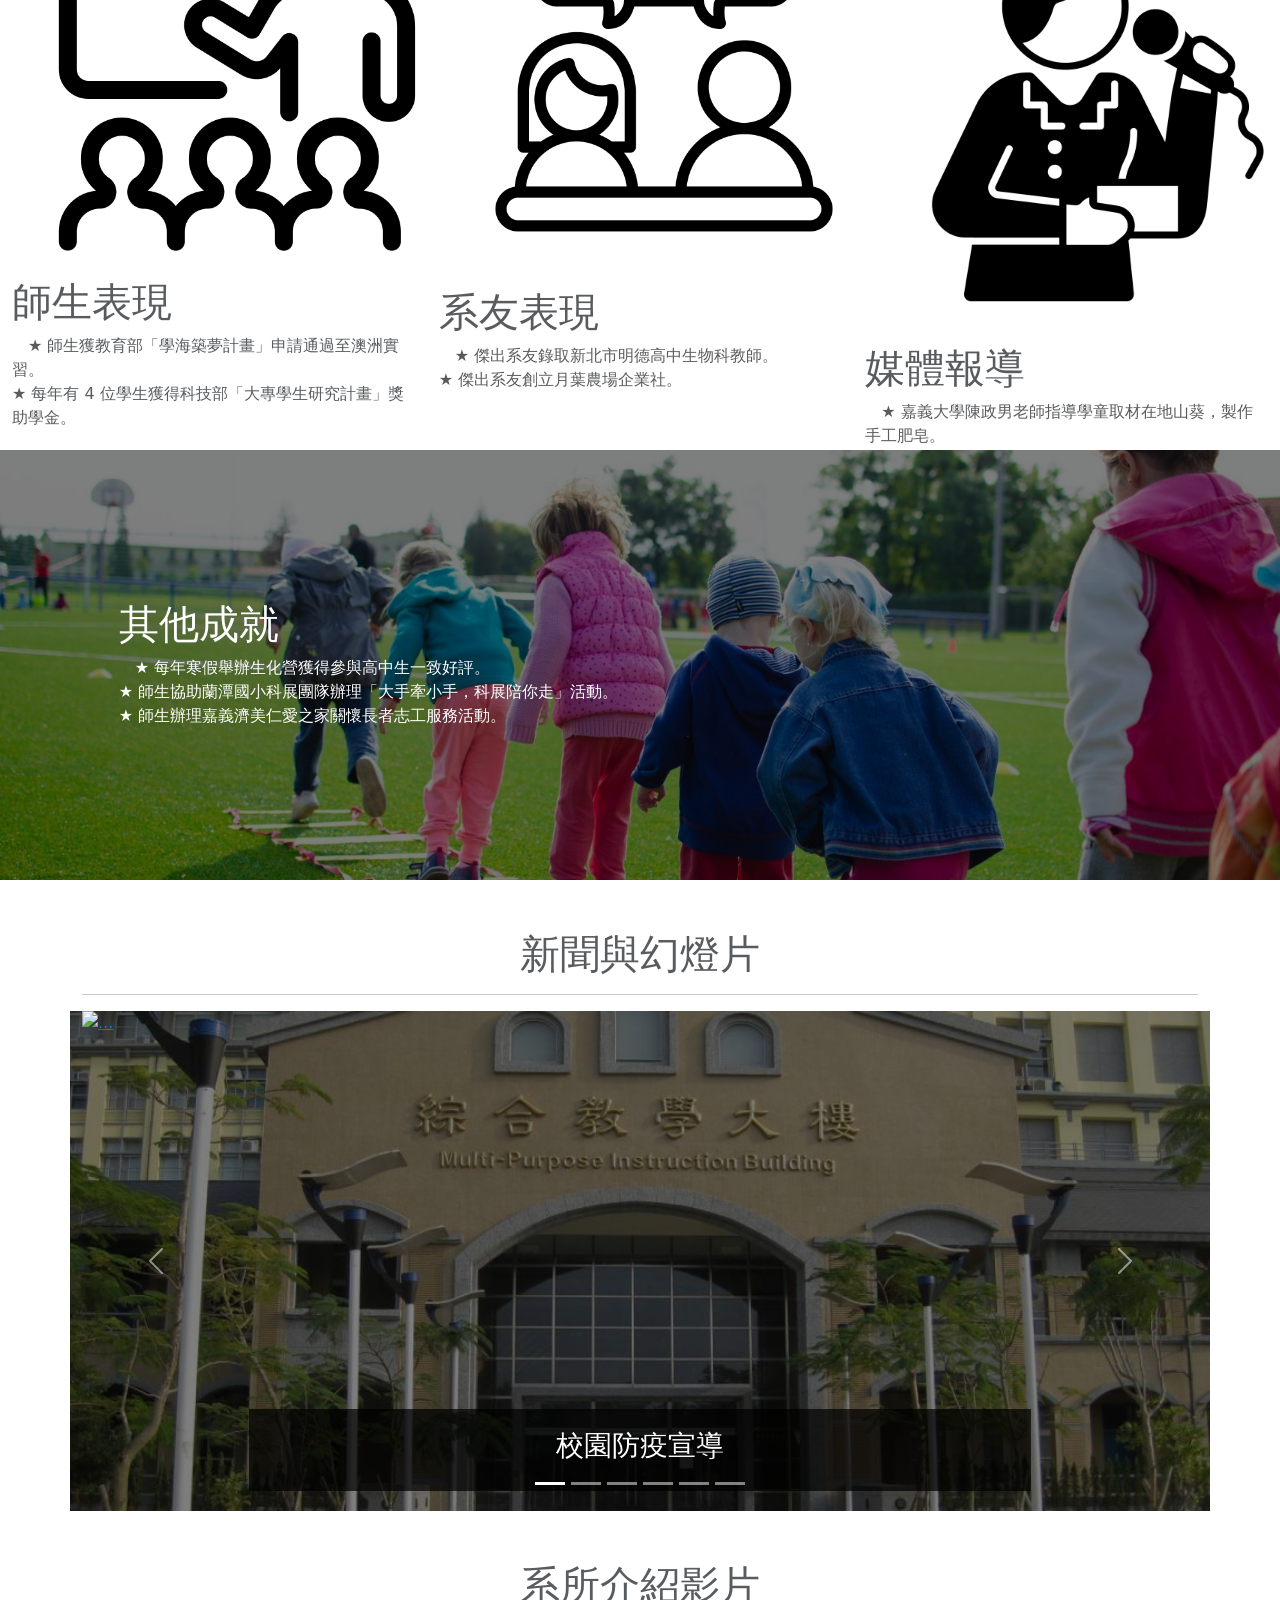
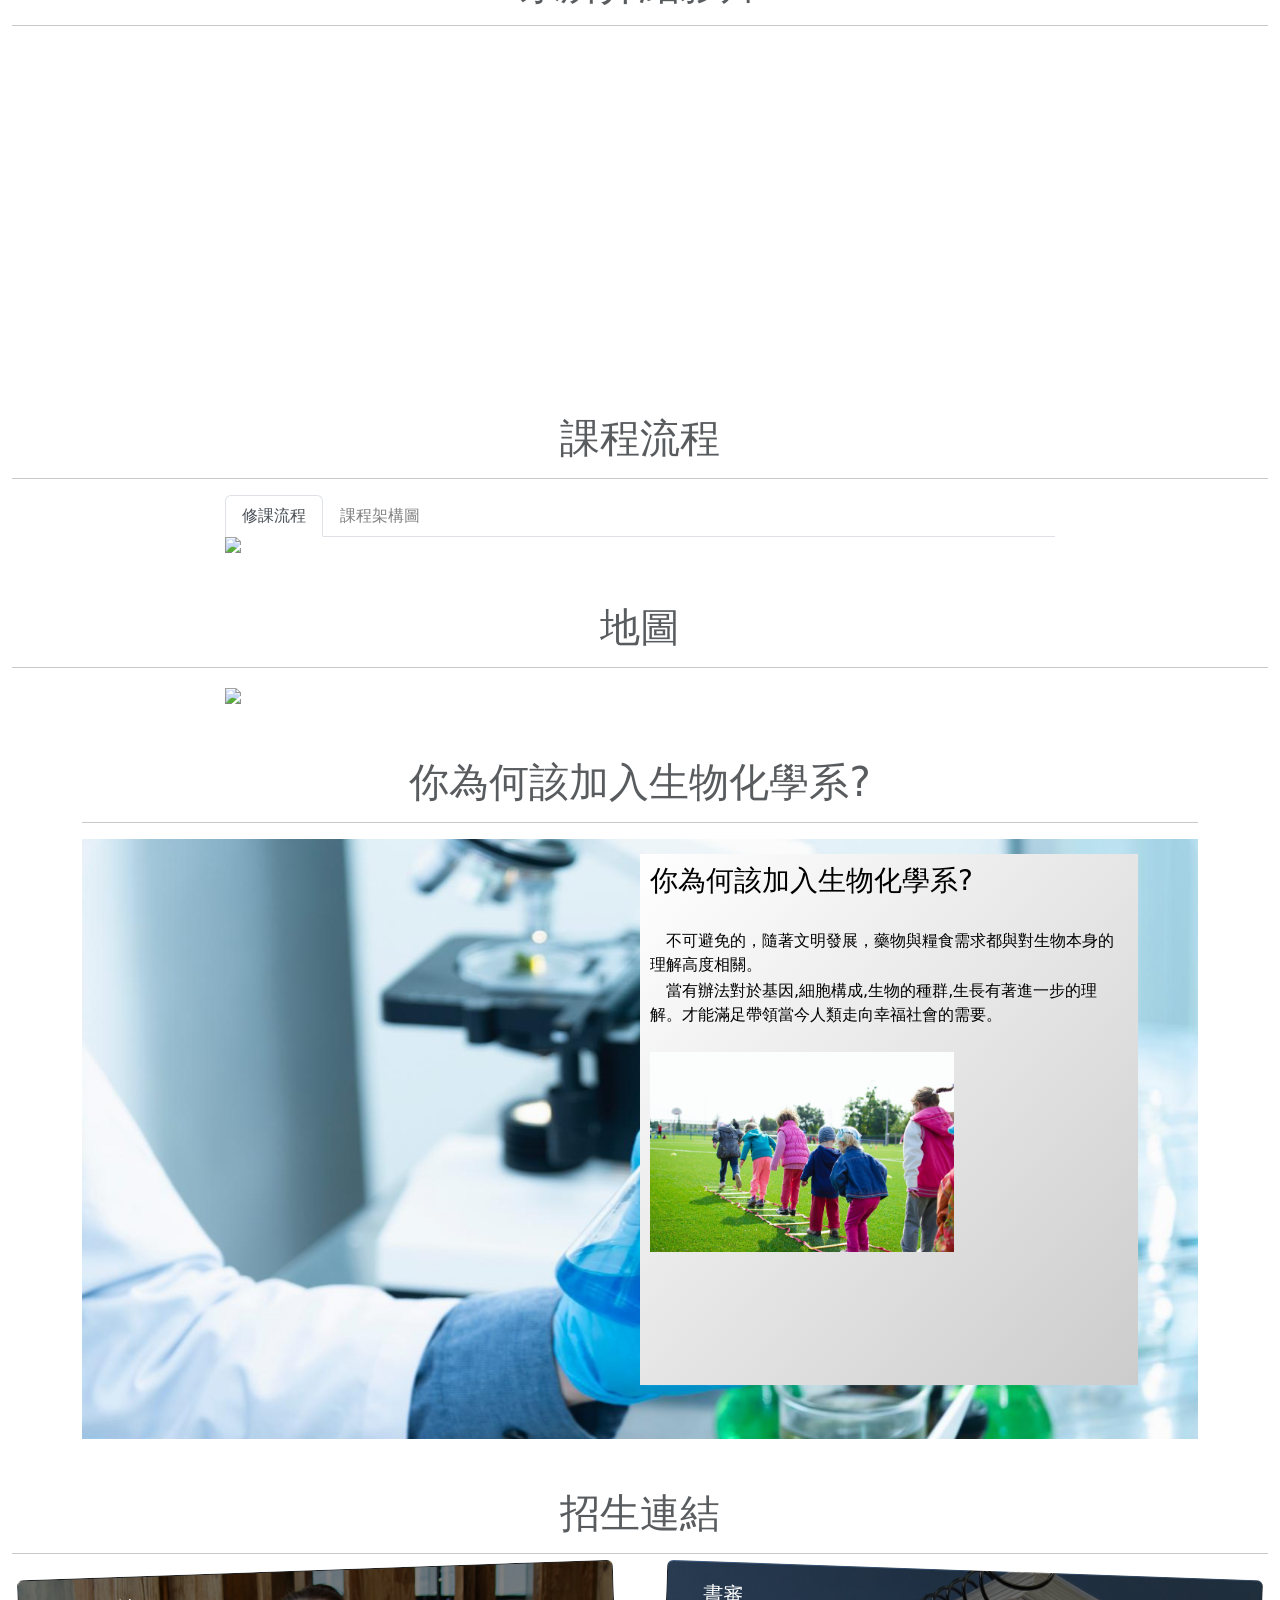
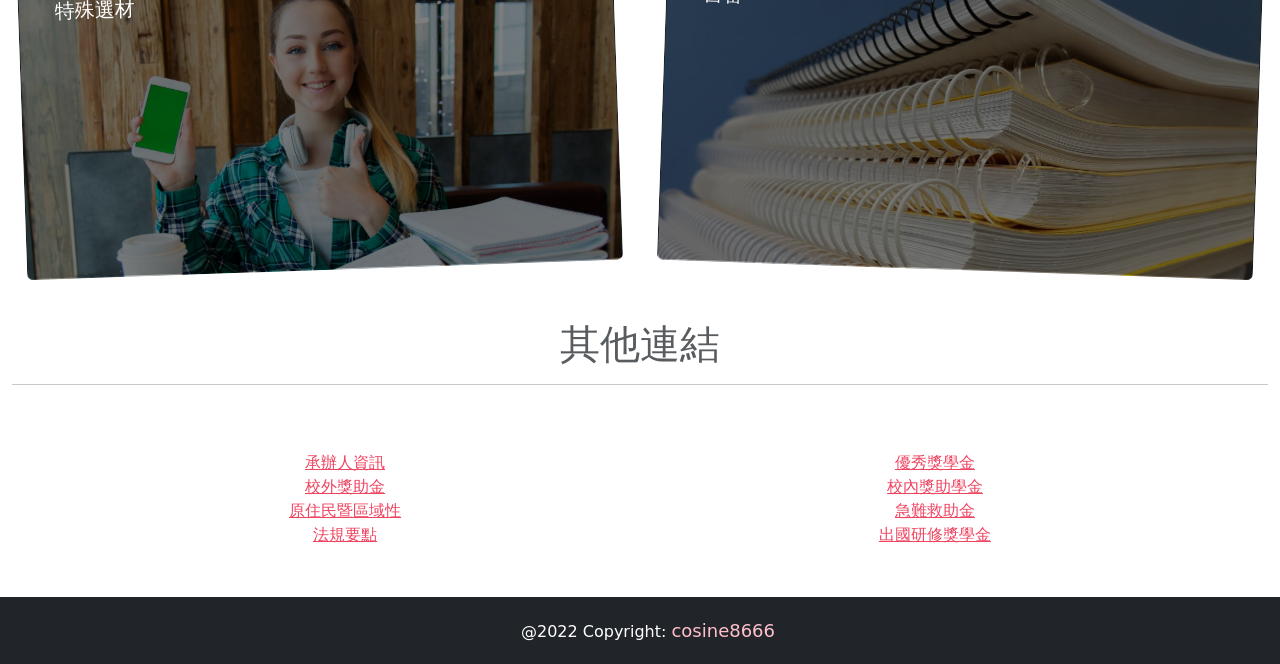
==== commit a09432f9: "t" ====
--- a/index.html
+++ b/index.html
@@ -582,6 +582,20 @@
     </div>
     <!--其他連結-End-->
 
+    <!-- 頁尾-Start -->
+    <footer>
+        <div class="container-fluid bg-dark">
+            <div class="row">
+                <div class="col-md-12">
+                    <p class="text-center text-white">@2022 Copyright:
+                        <a href="https://github.com/cosine8666">cosine8666</a>
+                    </p>                    
+                </div>
+            </div>
+        </div>
+    </footer>
+    <!-- 頁尾-End -->
+
 </body>
 <!--導入Bootstrap JS-->
 <script src="./js/bootstrap.bundle.min.js"></script>
--- a/css/style.css
+++ b/css/style.css
@@ -318,4 +318,20 @@
 
 #other-links a {
     color: rgb(238, 69, 97);
+}
+
+/* 頁尾 */
+footer div p{
+    margin-top: 20px;
+    margin-bottom: 20px;
+}
+
+footer div p a{
+    color: pink;
+    text-decoration-line: none;
+    font-size: 18px;
+}
+
+footer div p a:hover{
+    color: palevioletred;
 }
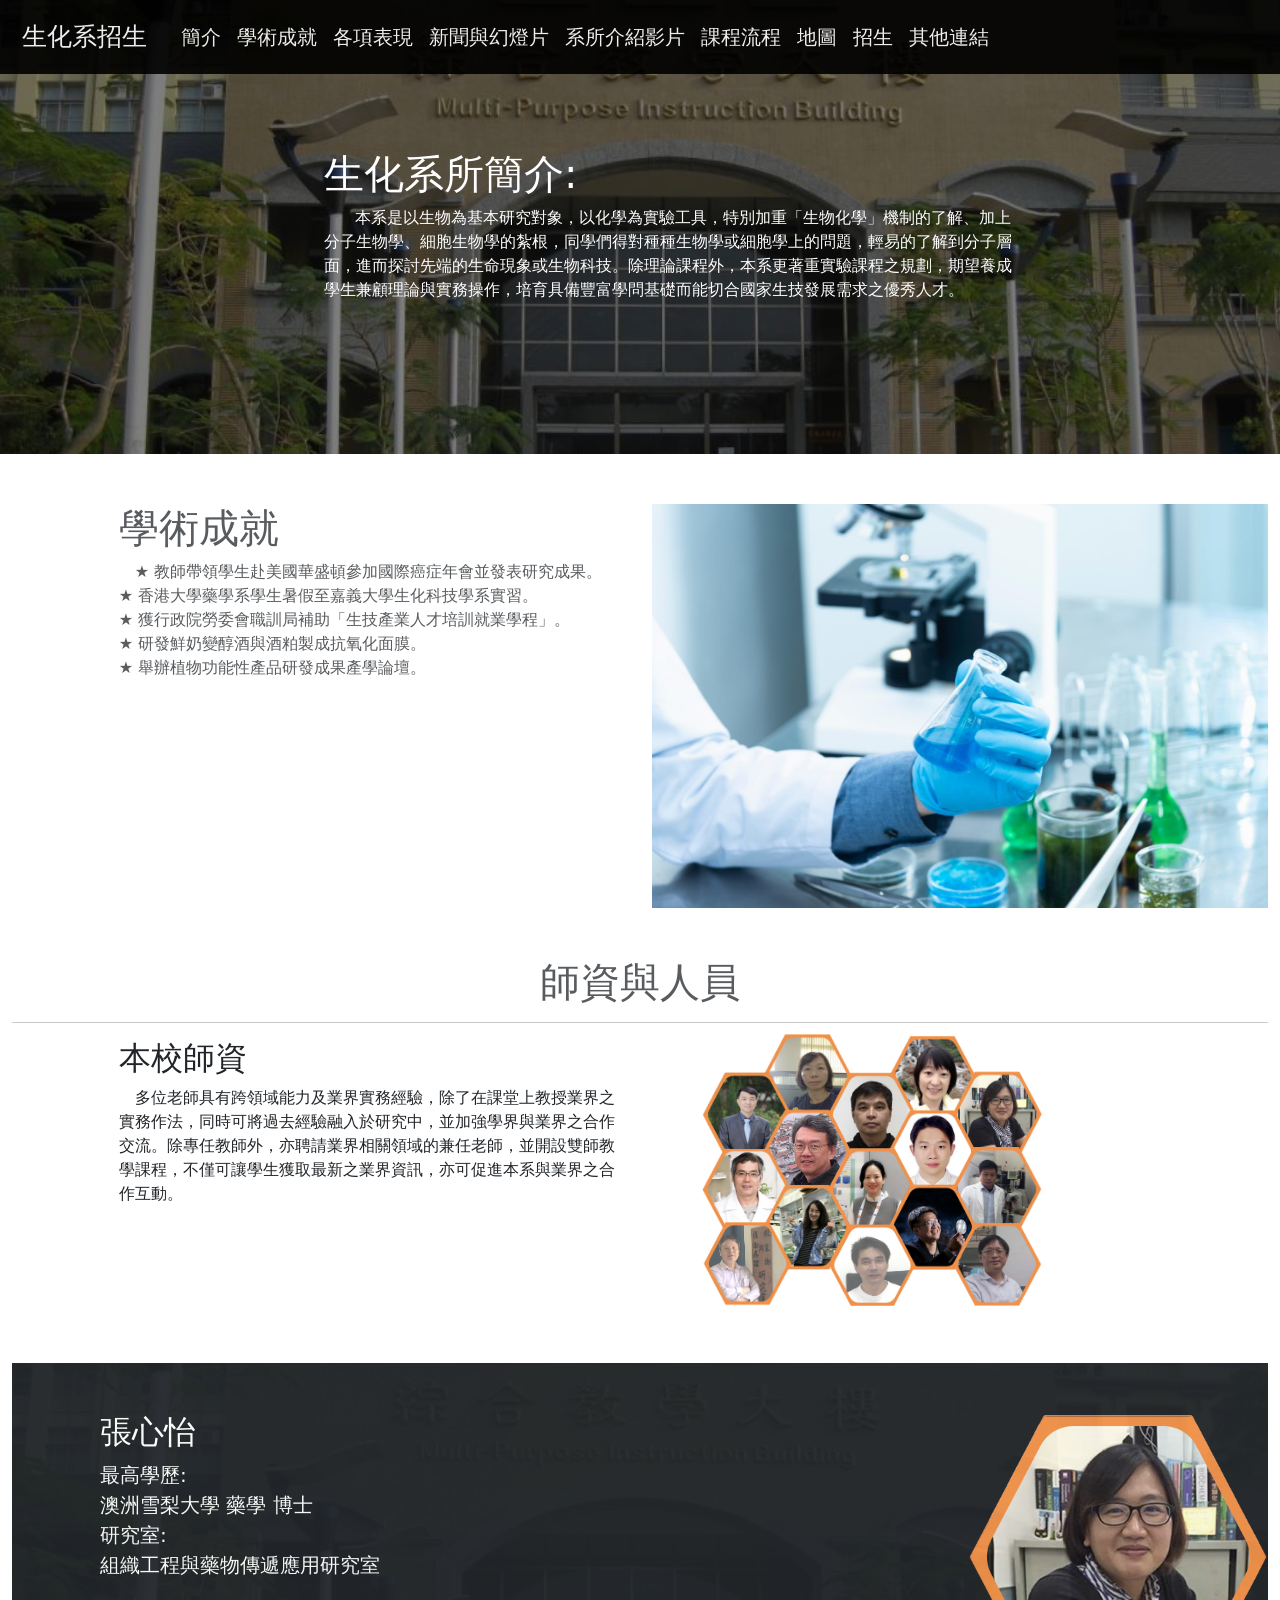
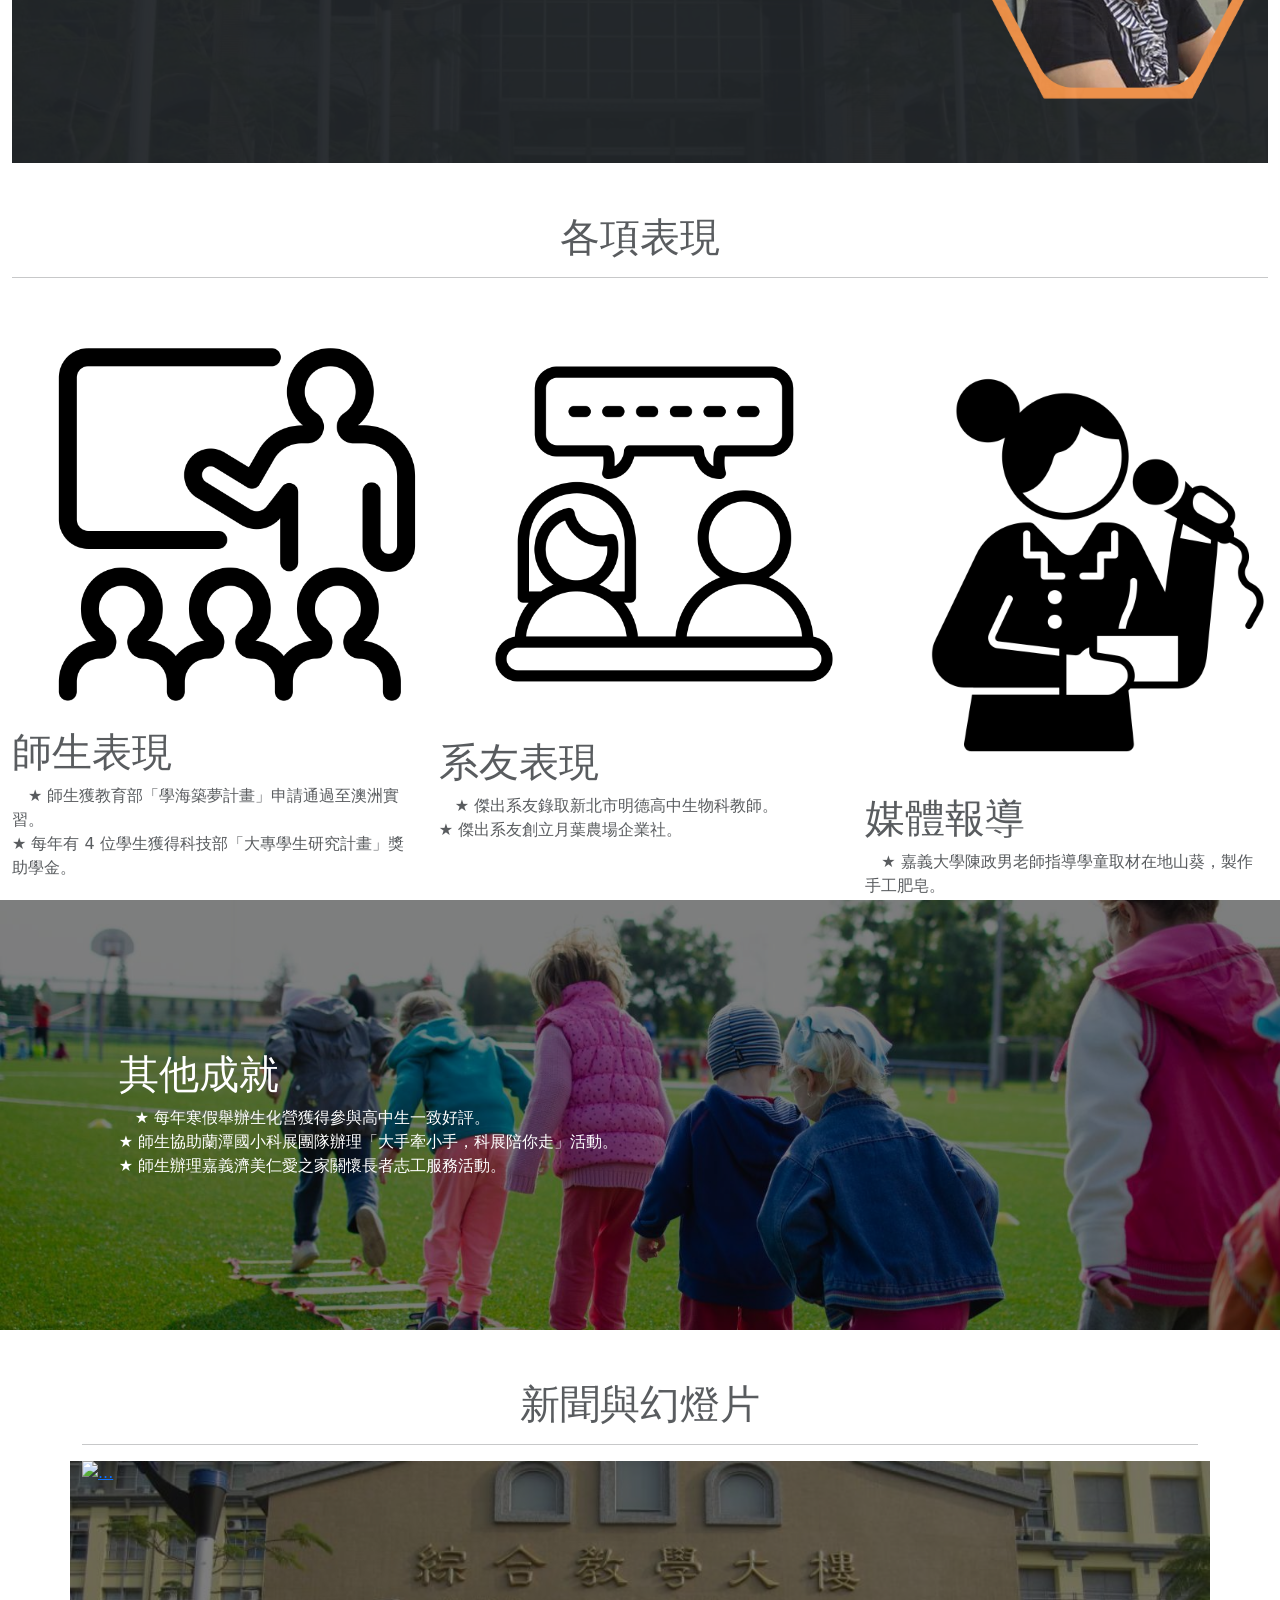
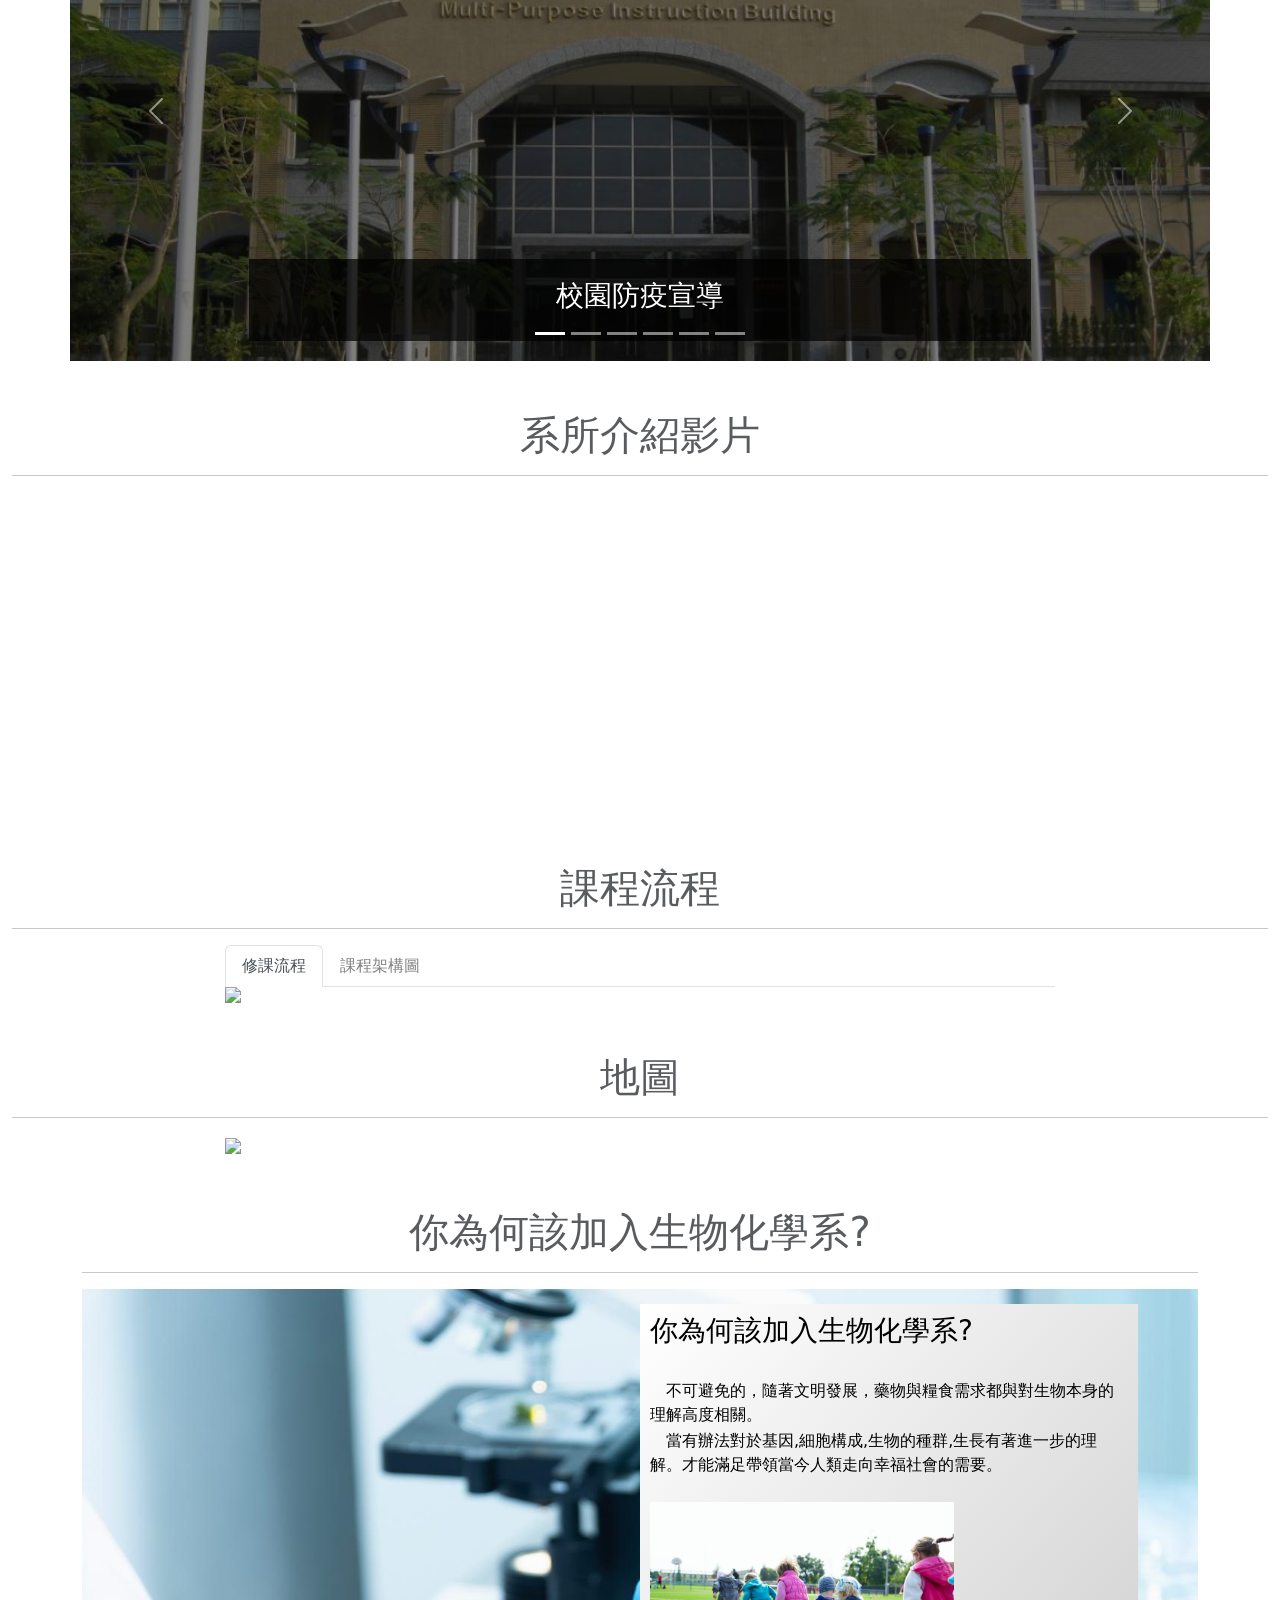
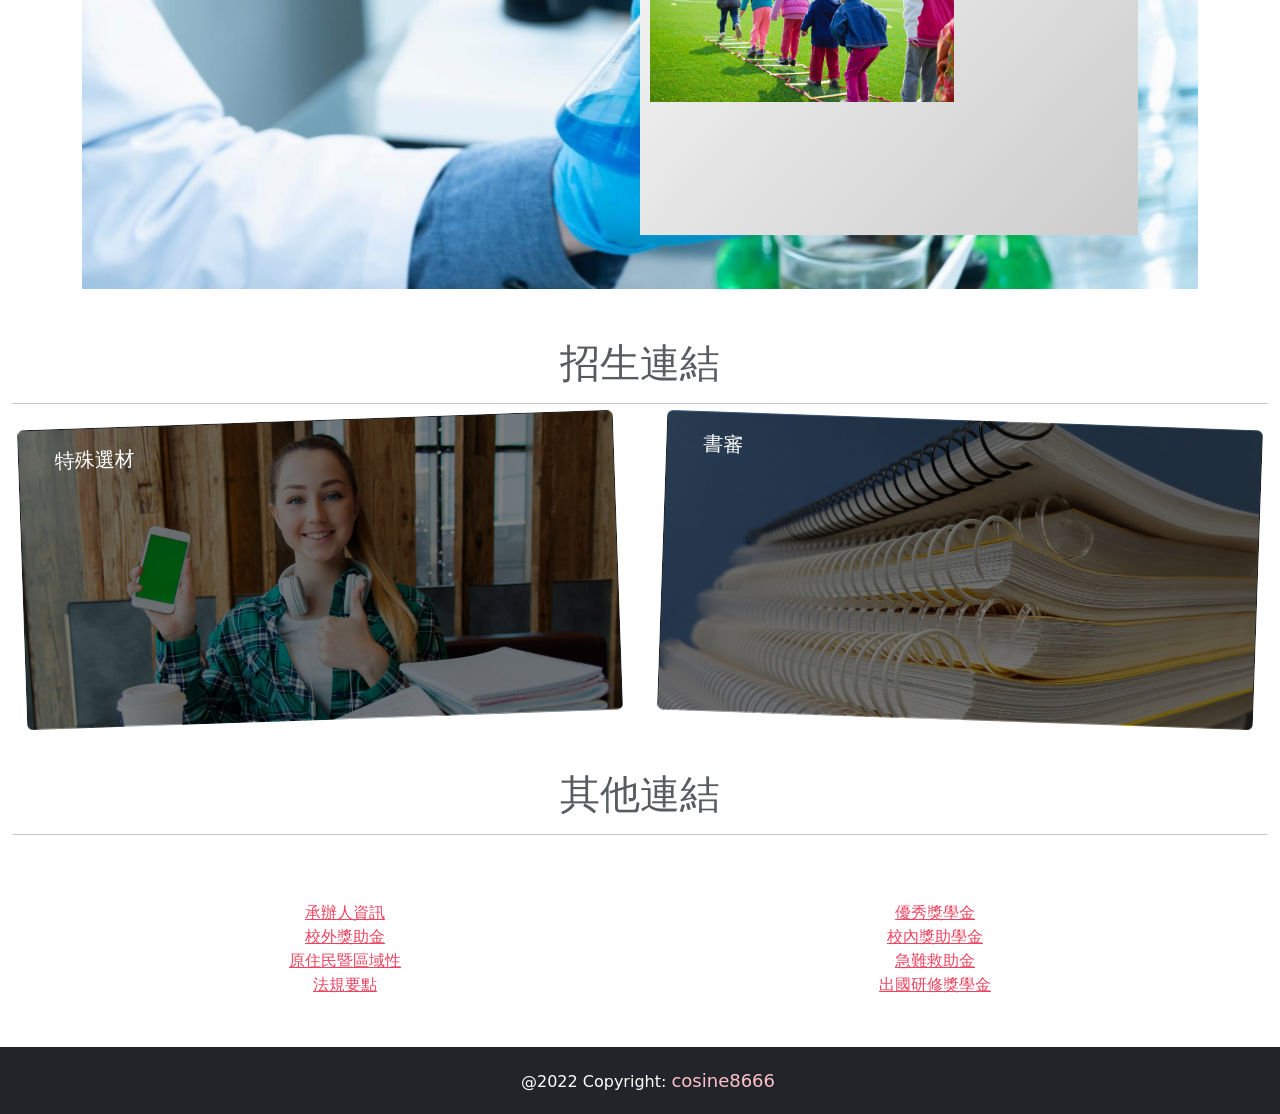
==== commit e5e37ca3: "t" ====
--- a/index.html
+++ b/index.html
@@ -134,6 +134,7 @@
     <div class="container-fluid" id="teachers">
         <h1 class=" text text-center text-muted wow fadeInUp">師資與人員</h1>
         <hr>
+        <!-- 師資區塊選擇區-start -->
         <div class="row">
             <!-- 師資介紹文字 -->
             <div class="col-md-5 offset-md-1 wow fadeInUp">
@@ -142,11 +143,11 @@
                     多位老師具有跨領域能力及業界實務經驗，除了在課堂上教授業界之實務作法，同時可將過去經驗融入於研究中，並加強學界與業界之合作交流。除專任教師外，亦聘請業界相關領域的兼任老師，並開設雙師教學課程，不僅可讓學生獲取最新之業界資訊，亦可促進本系與業界之合作互動。
                 </p>
             </div>
-            <!-- 師資區塊-Start -->
-            <div class="col-md-5 wow fadeInDown">
+            <!-- 師資六角區塊-Start -->
+            <div class="col-md-5">
                 <div class="teachers-list">
                     <!-- 第1橫列 -->
-                    <div class="teachers-list-row teachers-list-offset">
+                    <div class="teachers-list-row teachers-list-offset wow fadeInDown">
                         <a href="">
                             <img src="./source/teachers/biotech.png" alt="">
                         </a>
@@ -155,20 +156,20 @@
                         </a>
                     </div>
                     <!-- 第2橫列 -->
-                    <div class="teachers-list-row">
-                        <a href="">
+                    <div class="teachers-list-row wow fadeInLeft">
+                        <a href="" id="Cheng_Nan_Chen">
                             <img src="./source/teachers/profcnchen.png" alt="">
                         </a>
                         <a href="">
                             <img src="./source/teachers/proftfwang.png" alt="">
                         </a>
-                        <a href="">
+                        <a href="" id="Hsin_I_Chang">
                             <img src="./source/teachers/profhchang.png" alt="">
                         </a>
 
                     </div>
                     <!-- 第3橫列 -->
-                    <div class="teachers-list-row teachers-list-offset">
+                    <div class="teachers-list-row teachers-list-offset wow fadeInUp">
                         <a href="">
                             <img src="./source/teachers/profhsiao.png" alt="">
                         </a>
@@ -177,7 +178,7 @@
                         </a>
                     </div>
                     <!-- 第4橫列 -->
-                    <div class="teachers-list-row">
+                    <div class="teachers-list-row wow fadeInLeft">
                         <a href="">
                             <img src="./source/teachers/profleoleng.png" alt="">
                         </a>
@@ -189,7 +190,7 @@
                         </a>
                     </div>
                     <!-- 第5橫列 -->
-                    <div class="teachers-list-row teachers-list-offset">
+                    <div class="teachers-list-row teachers-list-offset wow fadeInDown">
                         <a href="">
                             <img src="./source/teachers/proflinyw.png" alt="">
                         </a>
@@ -198,8 +199,8 @@
                         </a>
                     </div>
                     <!-- 第6橫列 -->
-                    <div class="teachers-list-row">
-                        <a href="">
+                    <div class="teachers-list-row wow fadeInLeft">
+                        <a href="" id="Ruey_Shyang_Chen">
                             <img src="./source/teachers/profrechen.png" alt="">
                         </a>
                         <a href="">
@@ -211,8 +212,25 @@
                     </div>
                 </div>
             </div>
-            <!-- 師資區塊-End -->
-        </div>
+            <!-- 師資六角區塊-End -->
+        </div>
+        <!-- 師資區塊選擇區-End -->
+        <!-- 師資細節顯示區-Start -->
+        <div class="row">
+            <div class="col-12">
+                <div id="teacher-intro-bg">
+                    <div id="teacher-intro">
+                        <div class="row">
+                            <div id="teacher-intro-text" class="col-6">
+                            </div>
+                            <div id="teacher-intro-img" class="col-6">
+                            </div>
+                        </div>
+                    </div>
+                </div>
+            </div>
+        </div>
+        <!-- 師資細節顯示區-End -->
     </div>
     <!-- 師資-End -->
 
@@ -589,7 +607,7 @@
                 <div class="col-md-12">
                     <p class="text-center text-white">@2022 Copyright:
                         <a href="https://github.com/cosine8666">cosine8666</a>
-                    </p>                    
+                    </p>
                 </div>
             </div>
         </div>
@@ -609,5 +627,6 @@
 <script src="./js/book-flip.js"></script>
 <!--自訂JS-->
 <script src="./js/script.js"></script>
-
+<!-- 導入老師效果JS -->
+<script src="./js/teachers-intro.js"></script>
 </html>
--- a/css/style.css
+++ b/css/style.css
@@ -114,19 +114,23 @@
 }
 
 @media screen and (max-width:500px) {
+
     /* 螢幕小於500px時 */
     #teachers .teachers-list {
         width: 350px;
     }
+
     #teachers .teachers-list .teachers-list-row {
         /* 師資區塊橫列 */
         height: 70px;
         margin-top: -43px;
         margin-bottom: -43px;
     }
+
     #teachers .teachers-list .teachers-list-row.teachers-list-offset {
         margin-left: 51px !important;
     }
+
     #teachers .teachers-list .teachers-list-row a {
         display: inline-block;
         width: 70px;
@@ -137,6 +141,37 @@
     /* 師資區塊橫列元素圖片 */
     display: block;
     width: 100%;
+}
+
+/* 教師介紹區 */
+#teacher-intro-bg {
+    /* 背景圖片 */
+    background-image: url(../source/intro.jpeg);
+    /* 背景滿版不重複，上下置中 */
+    background-repeat: no-repeat;
+    background-size: cover;
+    background-position: center;
+}
+
+#teacher-intro {
+    background-color: #212529;
+    opacity: 0.95;
+    width: 100%;
+    height: 400px;
+    margin-top: 50px;
+    padding-top: 50px;
+}
+
+#teacher-intro-img img{
+    float:right;
+    width: 100%;
+    max-width: 300px;
+}
+
+#teacher-intro-text {
+    padding-left: 100px;
+    color: white;
+    font-size:20px;
 }
 
 /* 各項表現 */
@@ -321,17 +356,17 @@
 }
 
 /* 頁尾 */
-footer div p{
+footer div p {
     margin-top: 20px;
     margin-bottom: 20px;
 }
 
-footer div p a{
+footer div p a {
     color: pink;
     text-decoration-line: none;
     font-size: 18px;
 }
 
-footer div p a:hover{
+footer div p a:hover {
     color: palevioletred;
 }
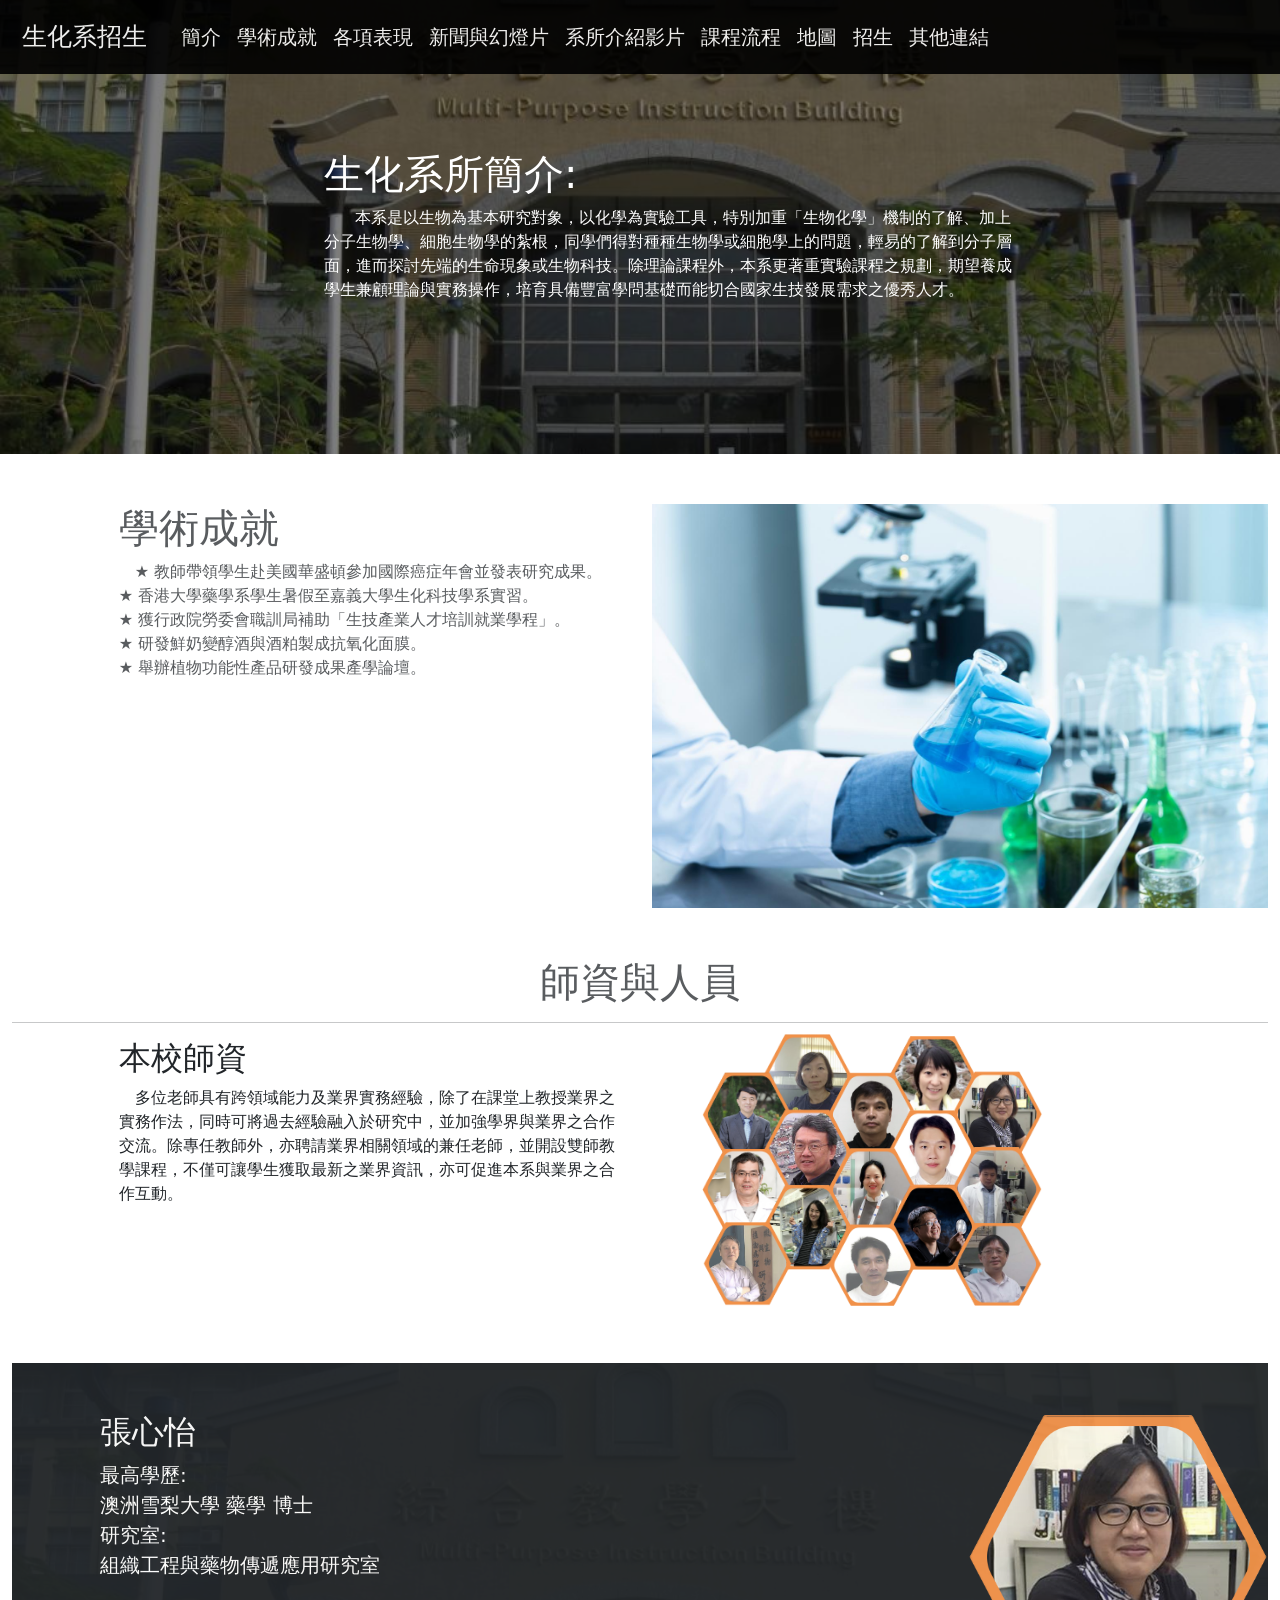
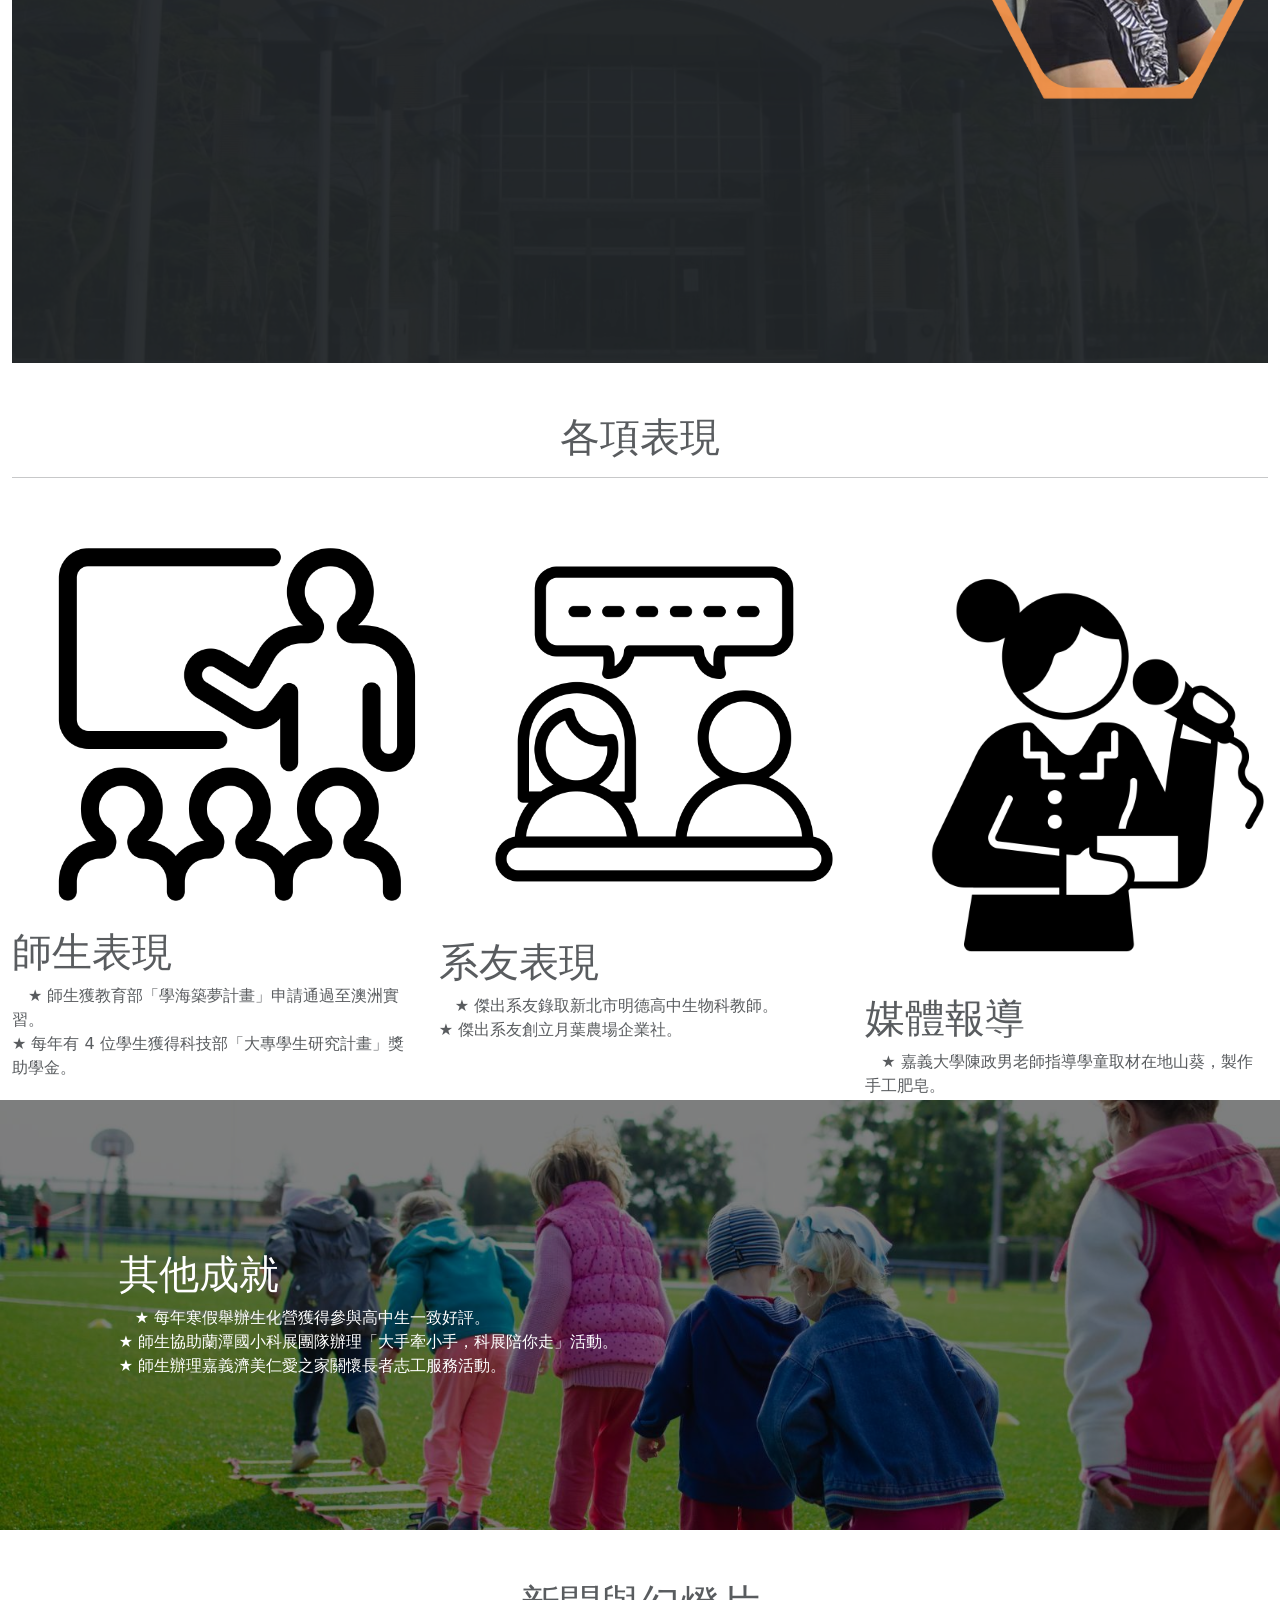
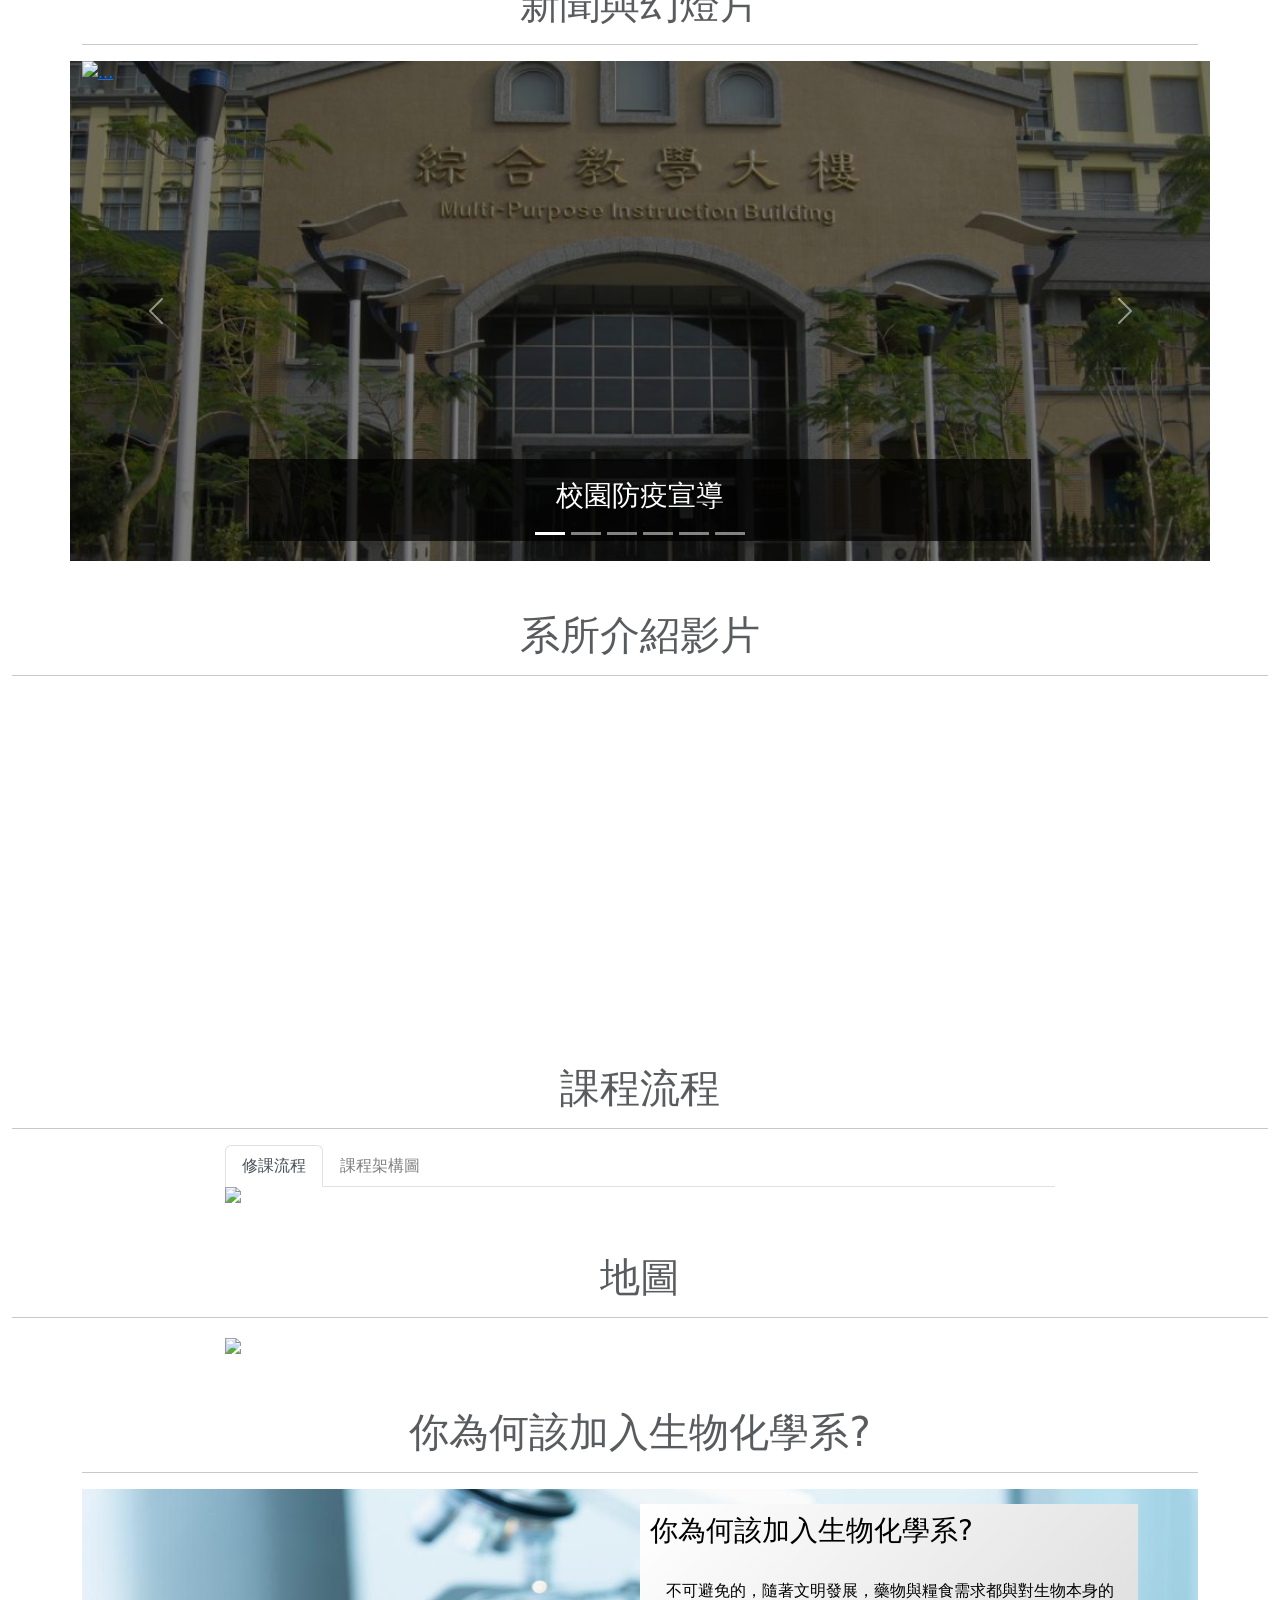
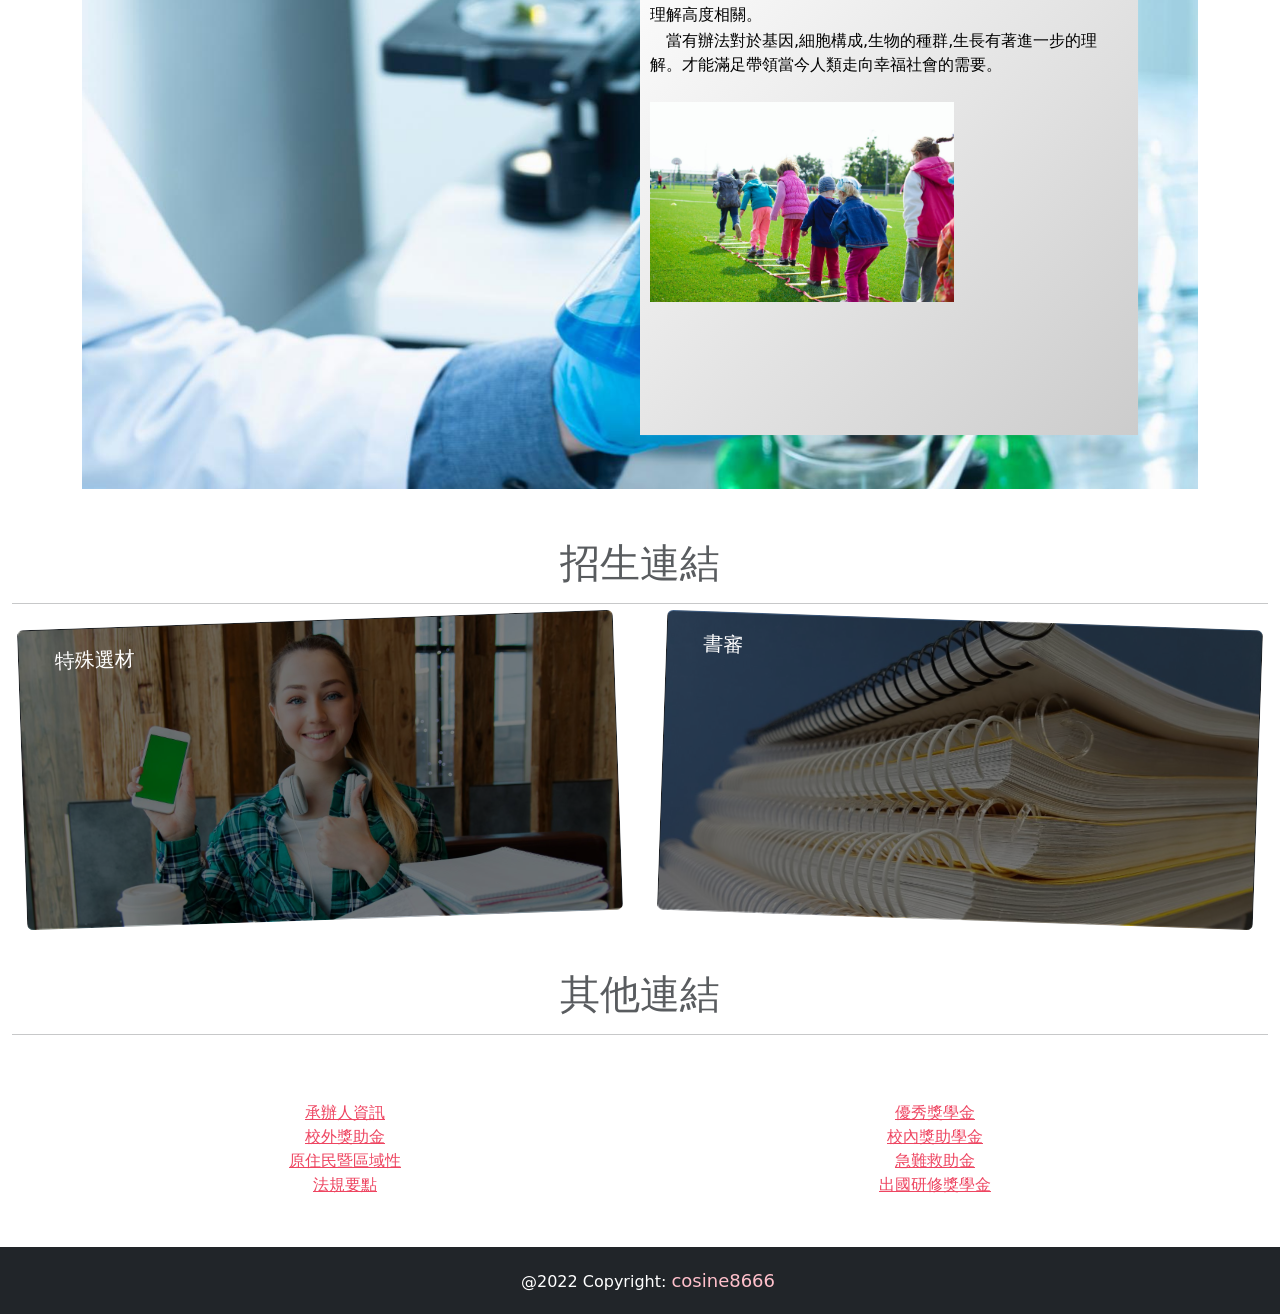
==== commit 6b60026e: "t" ====
--- a/index.html
+++ b/index.html
@@ -148,67 +148,67 @@
                 <div class="teachers-list">
                     <!-- 第1橫列 -->
                     <div class="teachers-list-row teachers-list-offset wow fadeInDown">
-                        <a href="">
+                        <div id="sec">
                             <img src="./source/teachers/biotech.png" alt="">
-                        </a>
-                        <a href="">
+                        </div>
+                        <div id="carriewei">
                             <img src="./source/teachers/profcarriewei.png" alt="">
-                        </a>
+                        </div>
                     </div>
                     <!-- 第2橫列 -->
                     <div class="teachers-list-row wow fadeInLeft">
-                        <a href="" id="Cheng_Nan_Chen">
+                        <div id="Cheng_Nan_Chen">
                             <img src="./source/teachers/profcnchen.png" alt="">
-                        </a>
-                        <a href="">
+                        </div>
+                        <div id="tfwang">
                             <img src="./source/teachers/proftfwang.png" alt="">
-                        </a>
-                        <a href="" id="Hsin_I_Chang">
+                        </div>
+                        <div id="Hsin_I_Chang">
                             <img src="./source/teachers/profhchang.png" alt="">
-                        </a>
+                        </div>
 
                     </div>
                     <!-- 第3橫列 -->
                     <div class="teachers-list-row teachers-list-offset wow fadeInUp">
-                        <a href="">
+                        <div id="hsiao">
                             <img src="./source/teachers/profhsiao.png" alt="">
-                        </a>
-                        <a href="">
+                        </div>
+                        <div id="jcc">
                             <img src="./source/teachers/profjcc.png" alt="">
-                        </a>
+                        </div>
                     </div>
                     <!-- 第4橫列 -->
                     <div class="teachers-list-row wow fadeInLeft">
-                        <a href="">
+                        <div id="leoleng">
                             <img src="./source/teachers/profleoleng.png" alt="">
-                        </a>
-                        <a href="">
+                        </div>
+                        <div id="liaohf">
                             <img src="./source/teachers/profliaohf.png" alt="">
-                        </a>
-                        <a href="">
+                        </div>
+                        <div id="liawcc">
                             <img src="./source/teachers/profliawcc.png" alt="">
-                        </a>
+                        </div>
                     </div>
                     <!-- 第5橫列 -->
                     <div class="teachers-list-row teachers-list-offset wow fadeInDown">
-                        <a href="">
+                        <div id="linyw">
                             <img src="./source/teachers/proflinyw.png" alt="">
-                        </a>
-                        <a href="">
+                        </div>
+                        <div id="lychen">
                             <img src="./source/teachers/proflychen.png" alt="">
-                        </a>
+                        </div>
                     </div>
                     <!-- 第6橫列 -->
                     <div class="teachers-list-row wow fadeInLeft">
-                        <a href="" id="Ruey_Shyang_Chen">
+                        <div id="Ruey_Shyang_Chen">
                             <img src="./source/teachers/profrechen.png" alt="">
-                        </a>
-                        <a href="">
+                        </div>
+                        <div id="gjsu">
                             <img src="./source/teachers/profjgjsu.png" alt="">
-                        </a>
-                        <a href="">
+                        </div>
+                        <div id="peterong">
                             <img src="./source/teachers/profpeterong.png" alt="">
-                        </a>
+                        </div>
                     </div>
                 </div>
             </div>
--- a/css/style.css
+++ b/css/style.css
@@ -103,7 +103,7 @@
     margin-left: 60px !important;
 }
 
-#teachers .teachers-list .teachers-list-row a {
+#teachers .teachers-list .teachers-list-row div {
     /* 師資區塊橫列元素 */
     display: inline-block;
     width: 90px;
@@ -131,13 +131,13 @@
         margin-left: 51px !important;
     }
 
-    #teachers .teachers-list .teachers-list-row a {
+    #teachers .teachers-list .teachers-list-row div {
         display: inline-block;
         width: 70px;
     }
 }
 
-#teachers .teachers-list .teachers-list-row a img {
+#teachers .teachers-list .teachers-list-row div img {
     /* 師資區塊橫列元素圖片 */
     display: block;
     width: 100%;
@@ -157,7 +157,7 @@
     background-color: #212529;
     opacity: 0.95;
     width: 100%;
-    height: 400px;
+    height: 600px;
     margin-top: 50px;
     padding-top: 50px;
 }
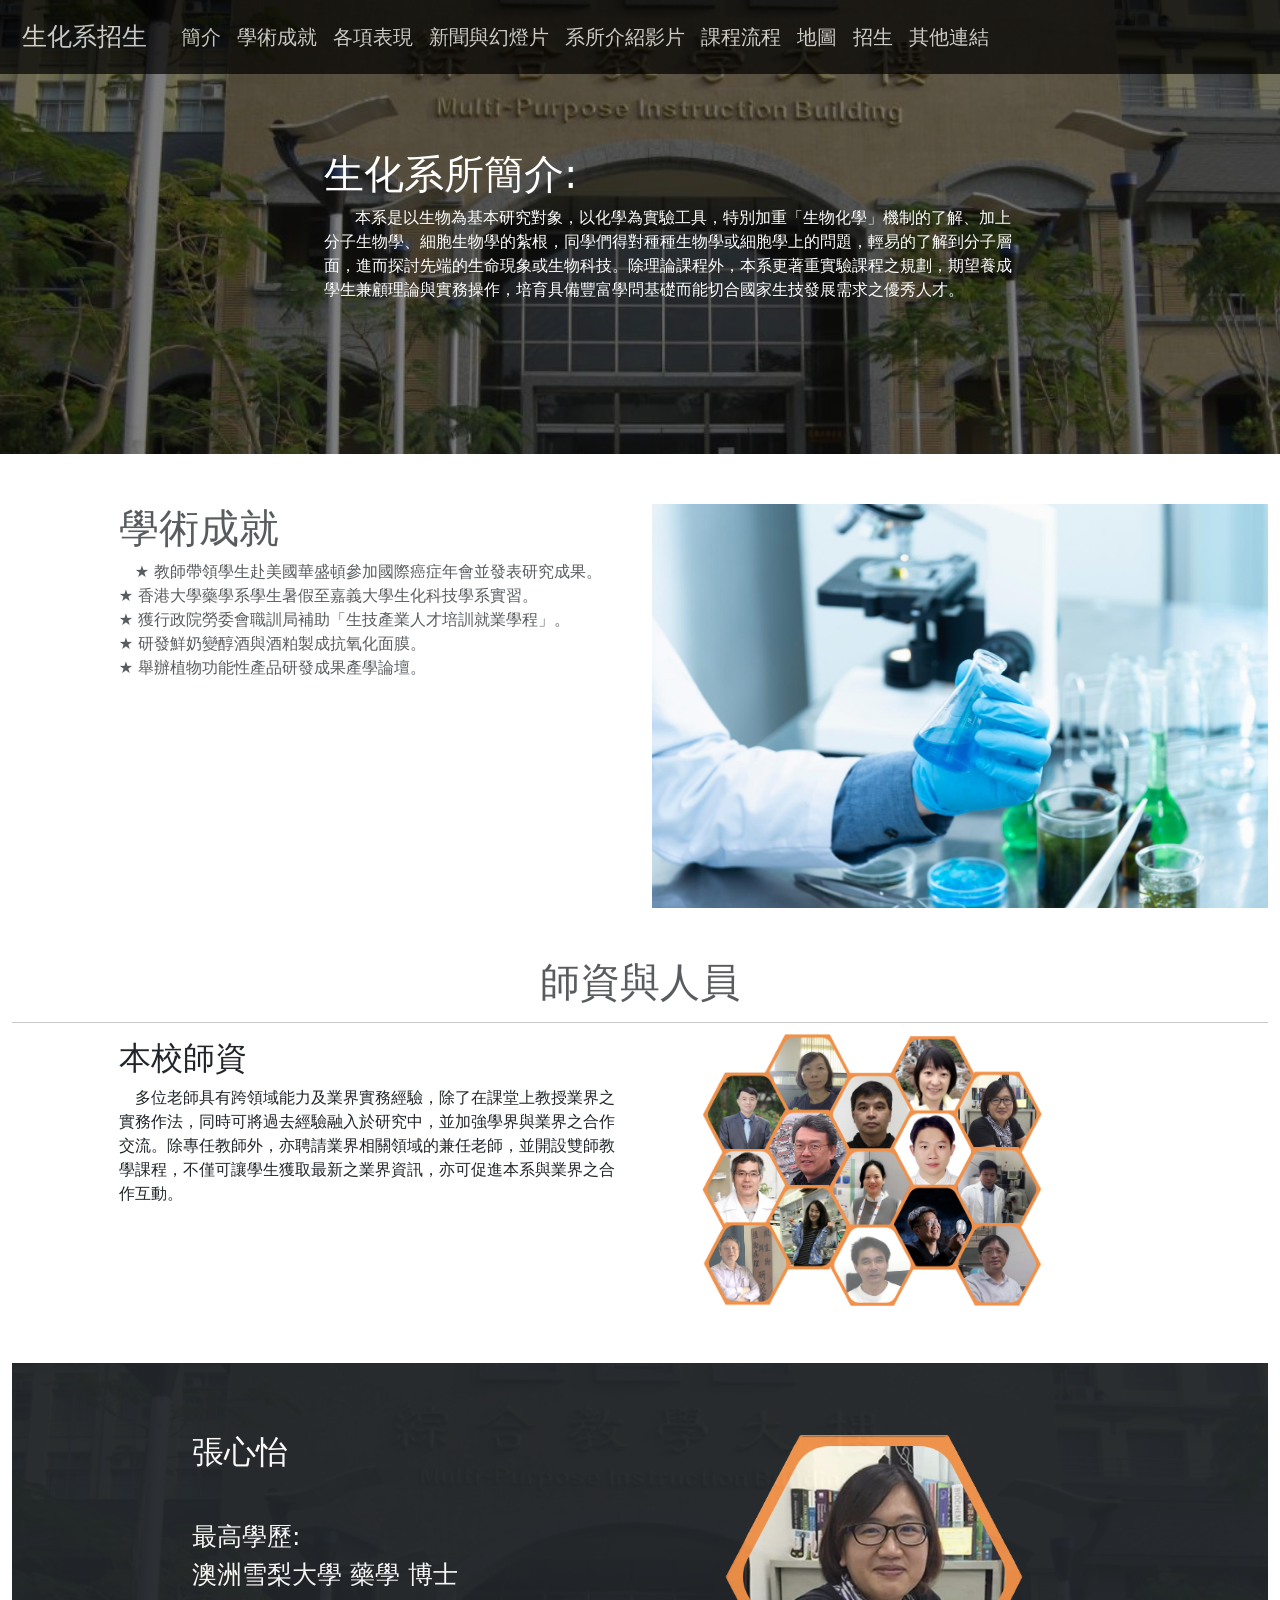
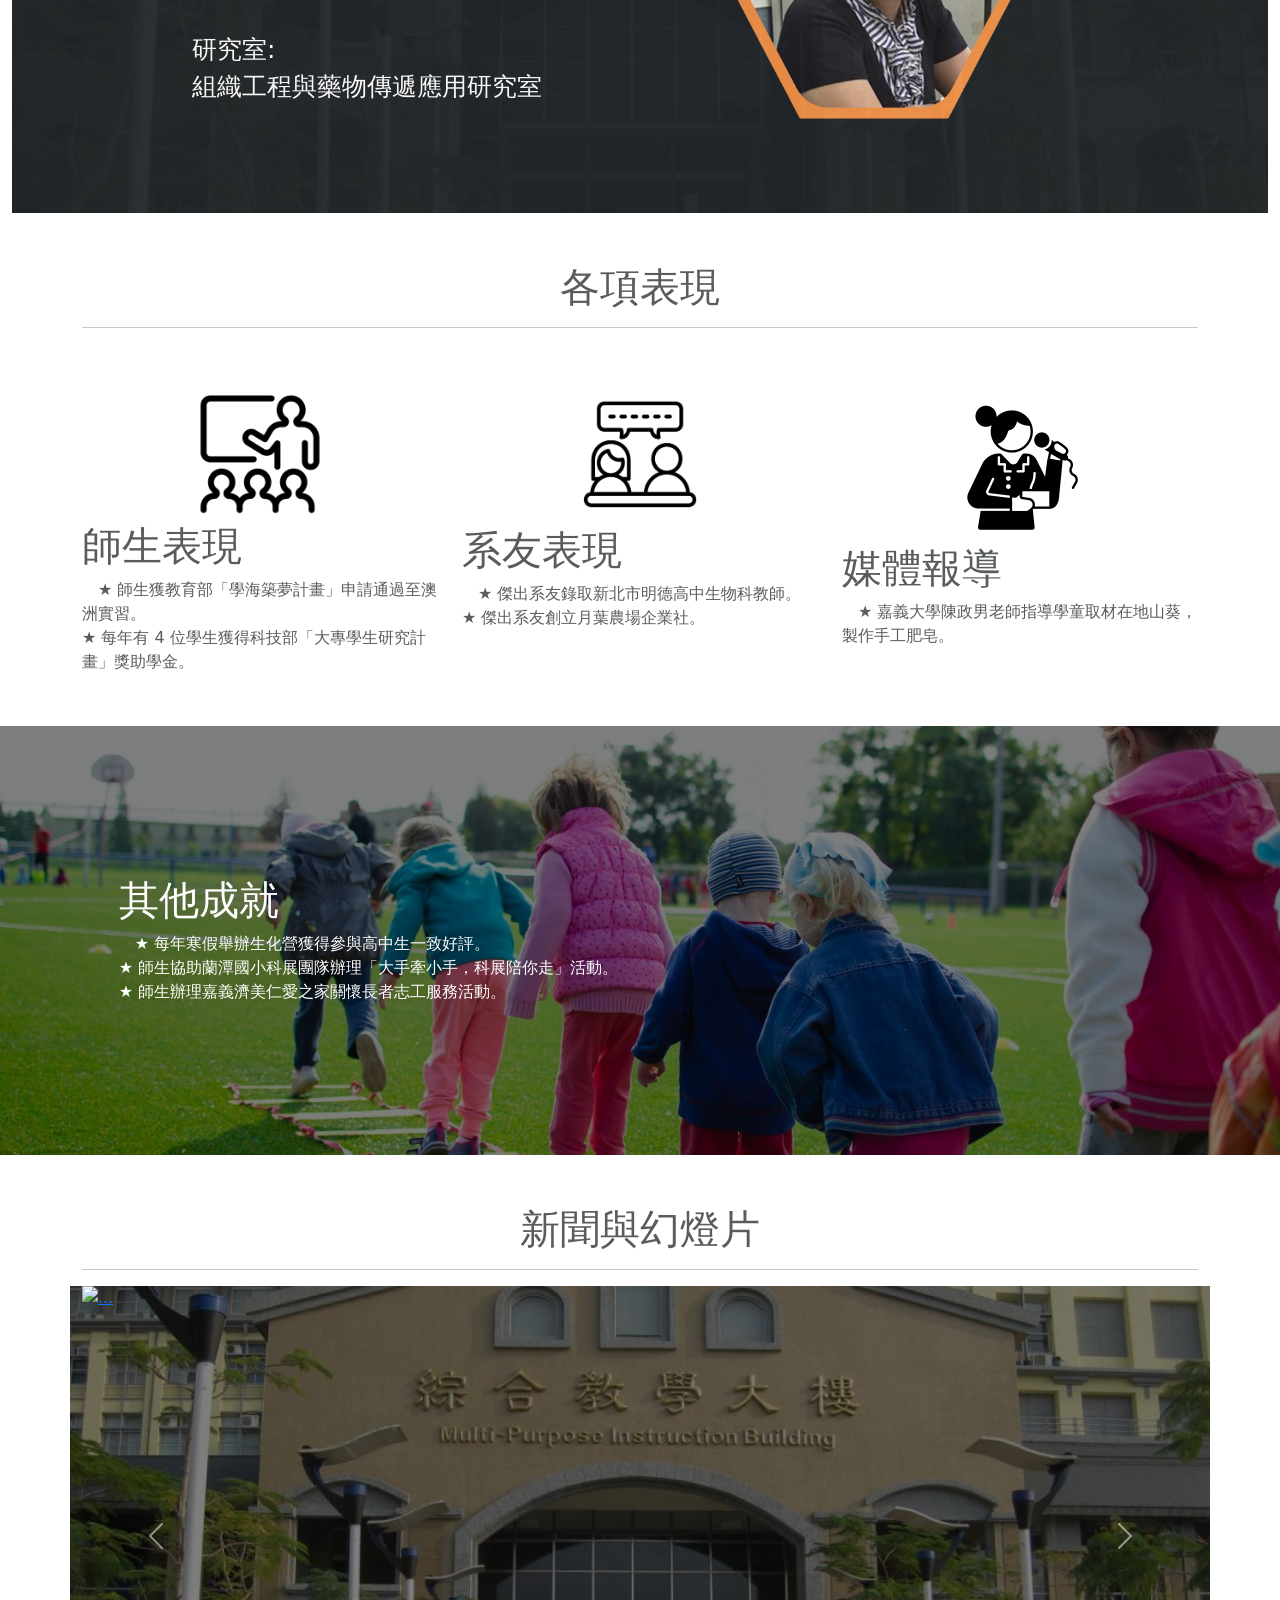
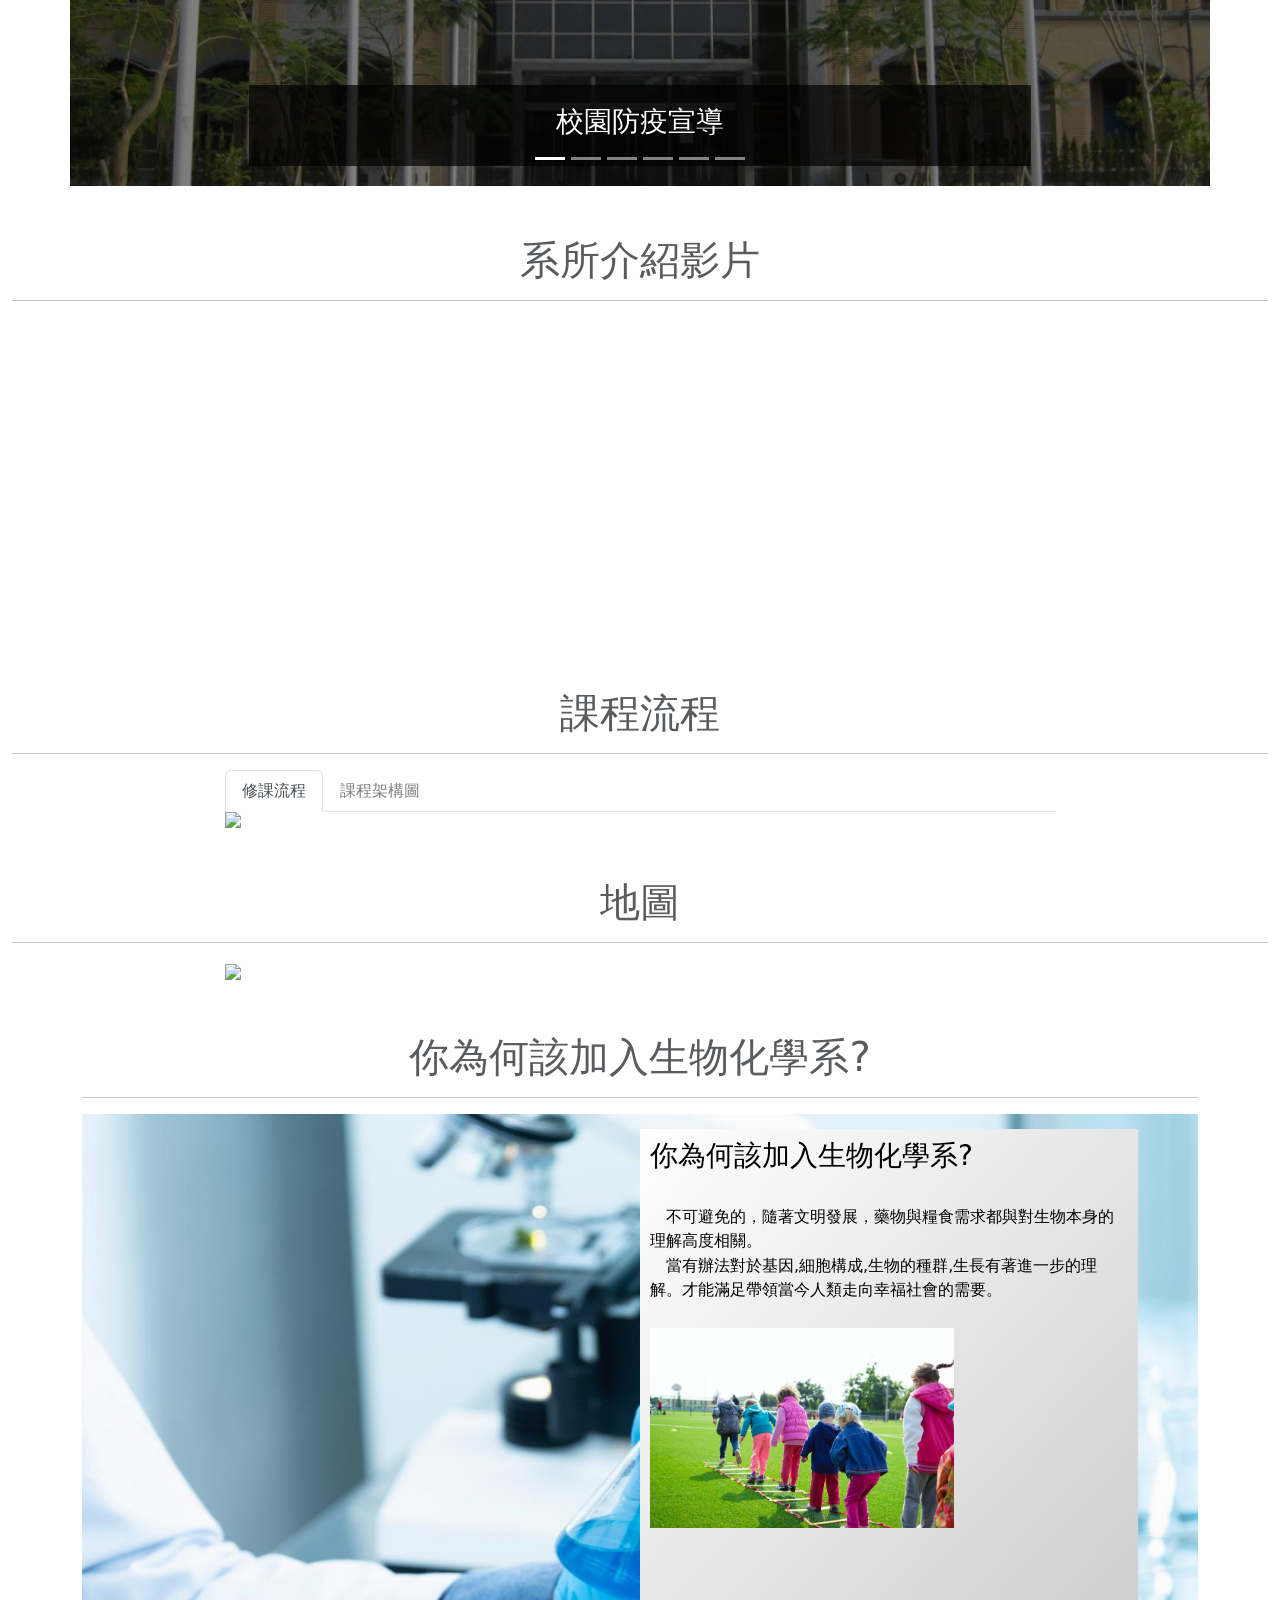
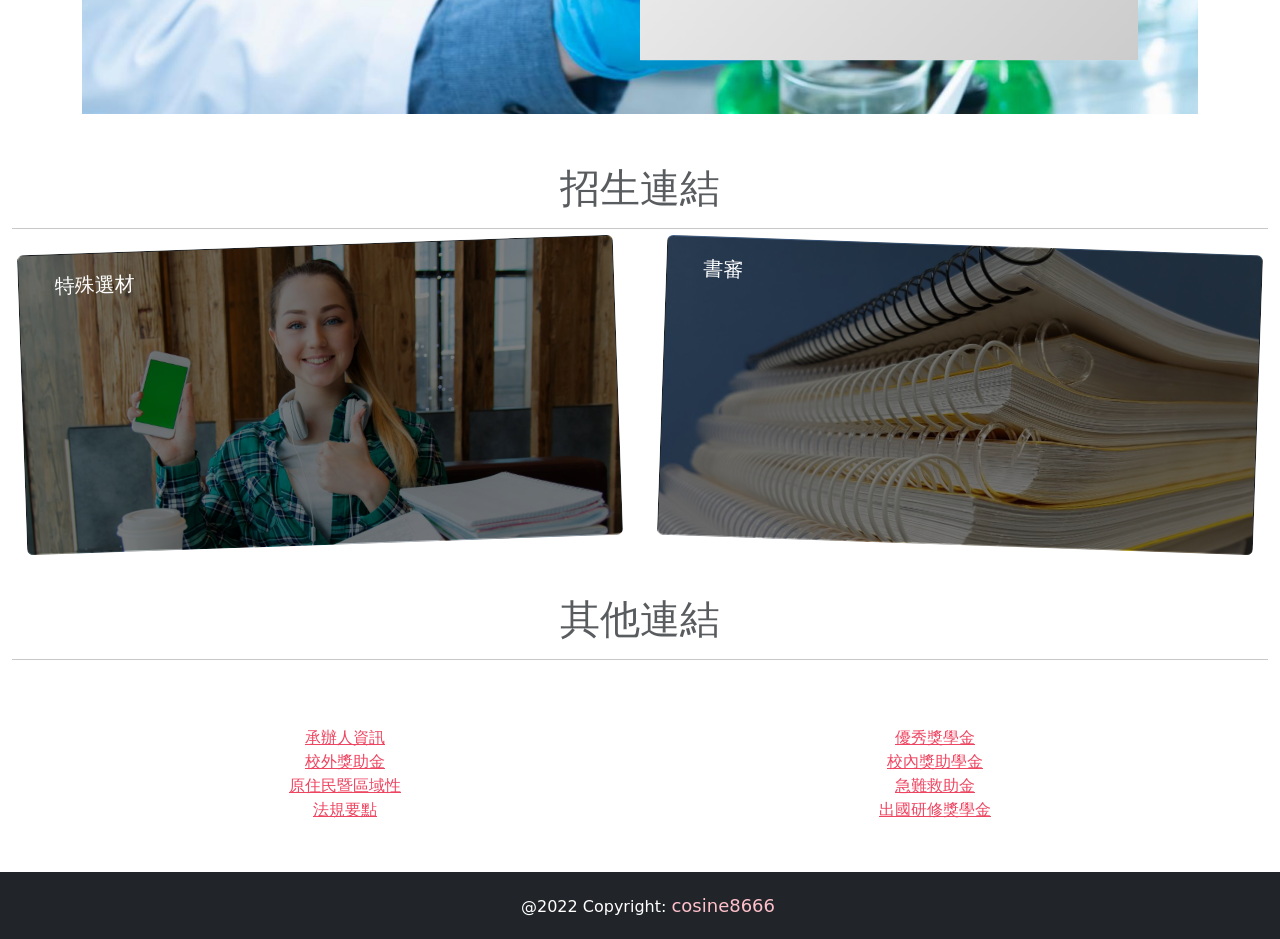
==== commit 54aa9cf2: "t" ====
--- a/index.html
+++ b/index.html
@@ -235,7 +235,7 @@
     <!-- 師資-End -->
 
     <!--各項表現-->
-    <div class="container-fluid" id="school-achievement">
+    <div class="container" id="school-achievement">
         <h1 class=" text text-center text-muted wow fadeInUp">各項表現</h1>
         <hr>
         <div class="row">
--- a/css/style.css
+++ b/css/style.css
@@ -49,7 +49,7 @@
 
 /* 上排選單 */
 #navbar {
-    opacity: 0.9 !important;
+    opacity: 0.7 !important;
     background-color: black !important;
 }
 
@@ -157,9 +157,20 @@
     background-color: #212529;
     opacity: 0.95;
     width: 100%;
-    height: 600px;
-    margin-top: 50px;
-    padding-top: 50px;
+    height: 450px;
+    margin-top: 50px;
+    padding-top: 70px;
+}
+
+#teacher-intro-img{
+    padding-right:20% ;
+}
+
+@media screen and (max-width:700px) {
+    /* 畫面寬度小於500px */
+    #teacher-intro-img{
+        padding-right:5% ;
+    }
 }
 
 #teacher-intro-img img{
@@ -169,14 +180,24 @@
 }
 
 #teacher-intro-text {
-    padding-left: 100px;
+    padding-left: 15%;
     color: white;
-    font-size:20px;
+    font-size:25px;
+}
+
+@media screen and (max-width:700px) {
+    /* 畫面寬度小於500px */
+    #teacher-intro-text {
+        padding-left: 30px;
+        color: white;
+        font-size:20px;
+    }   
 }
 
 /* 各項表現 */
 #school-achievement {
     margin-top: 50px;
+    margin-bottom: 50px;
 }
 
 #school-achievement .row {
@@ -184,7 +205,7 @@
 }
 
 #school-achievement img {
-    width: 50vh;
+    width: 150px;
 }
 
 #school-achievement .col {
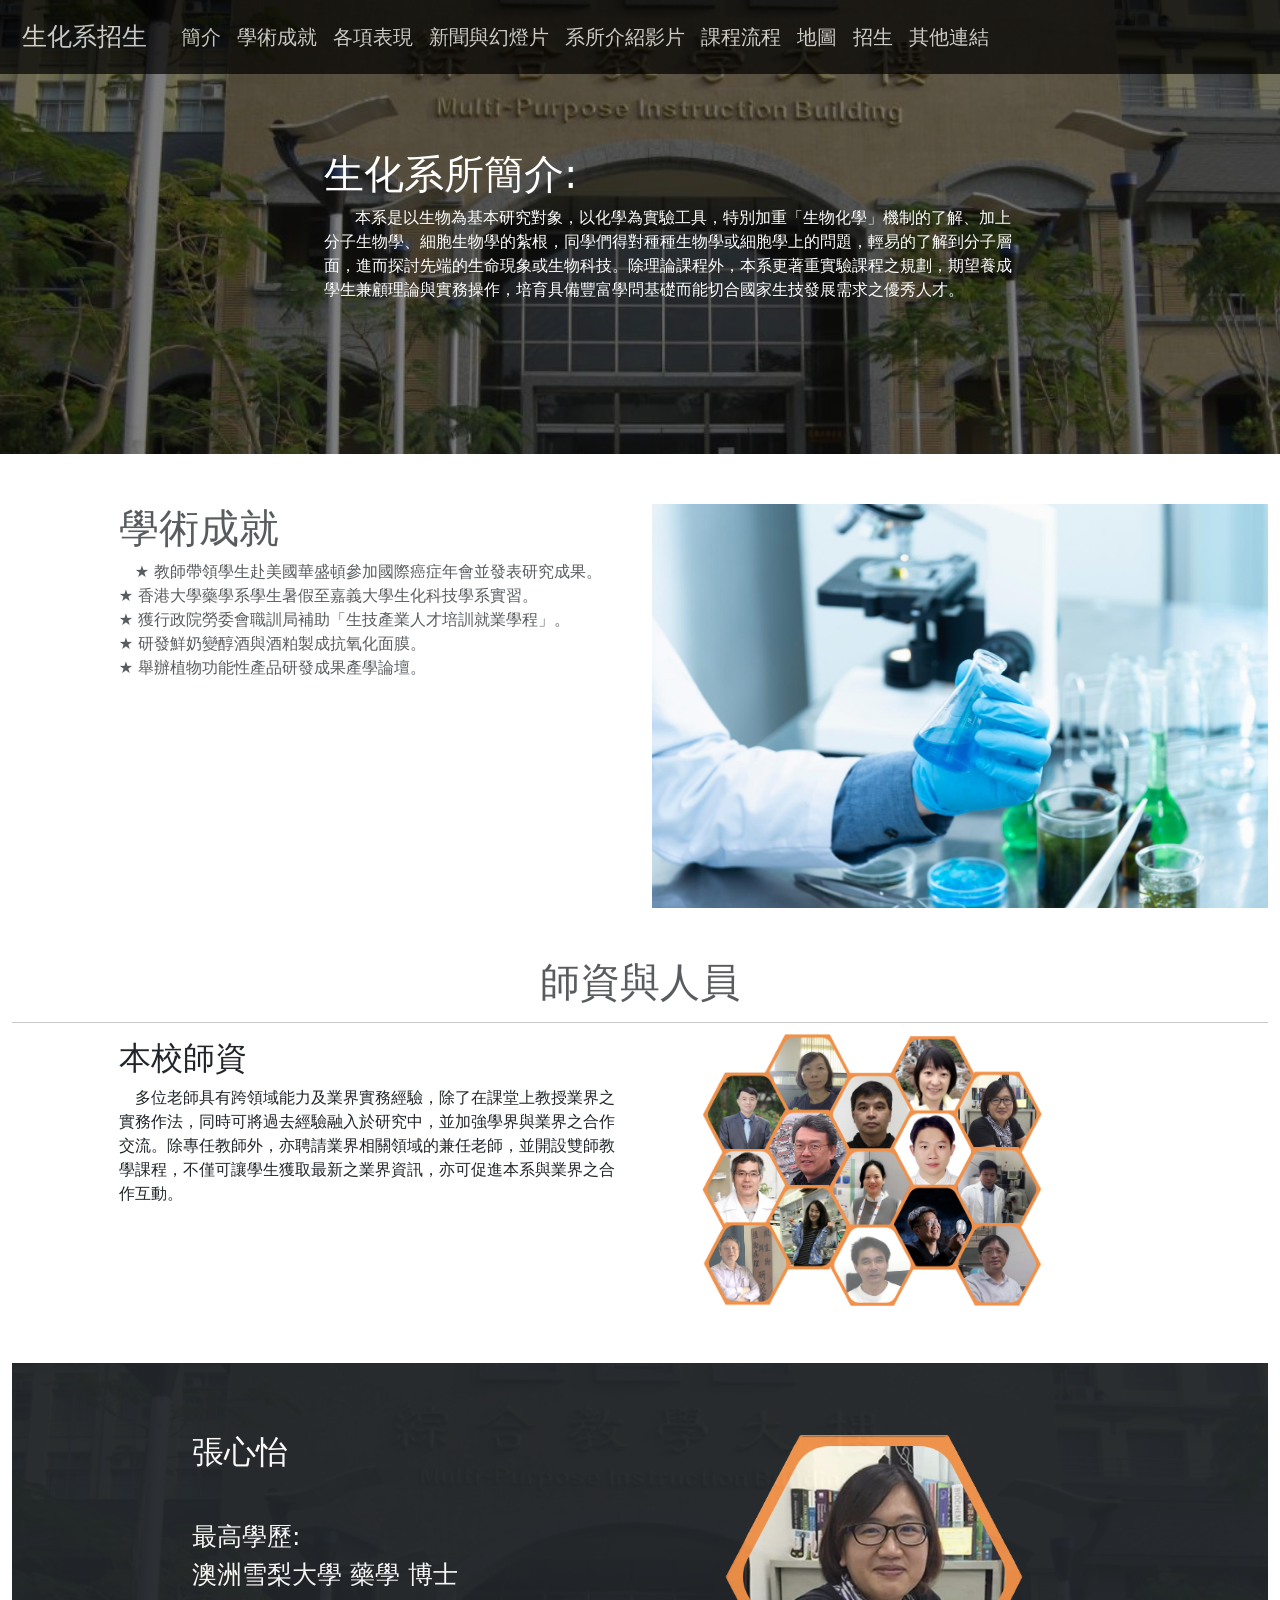
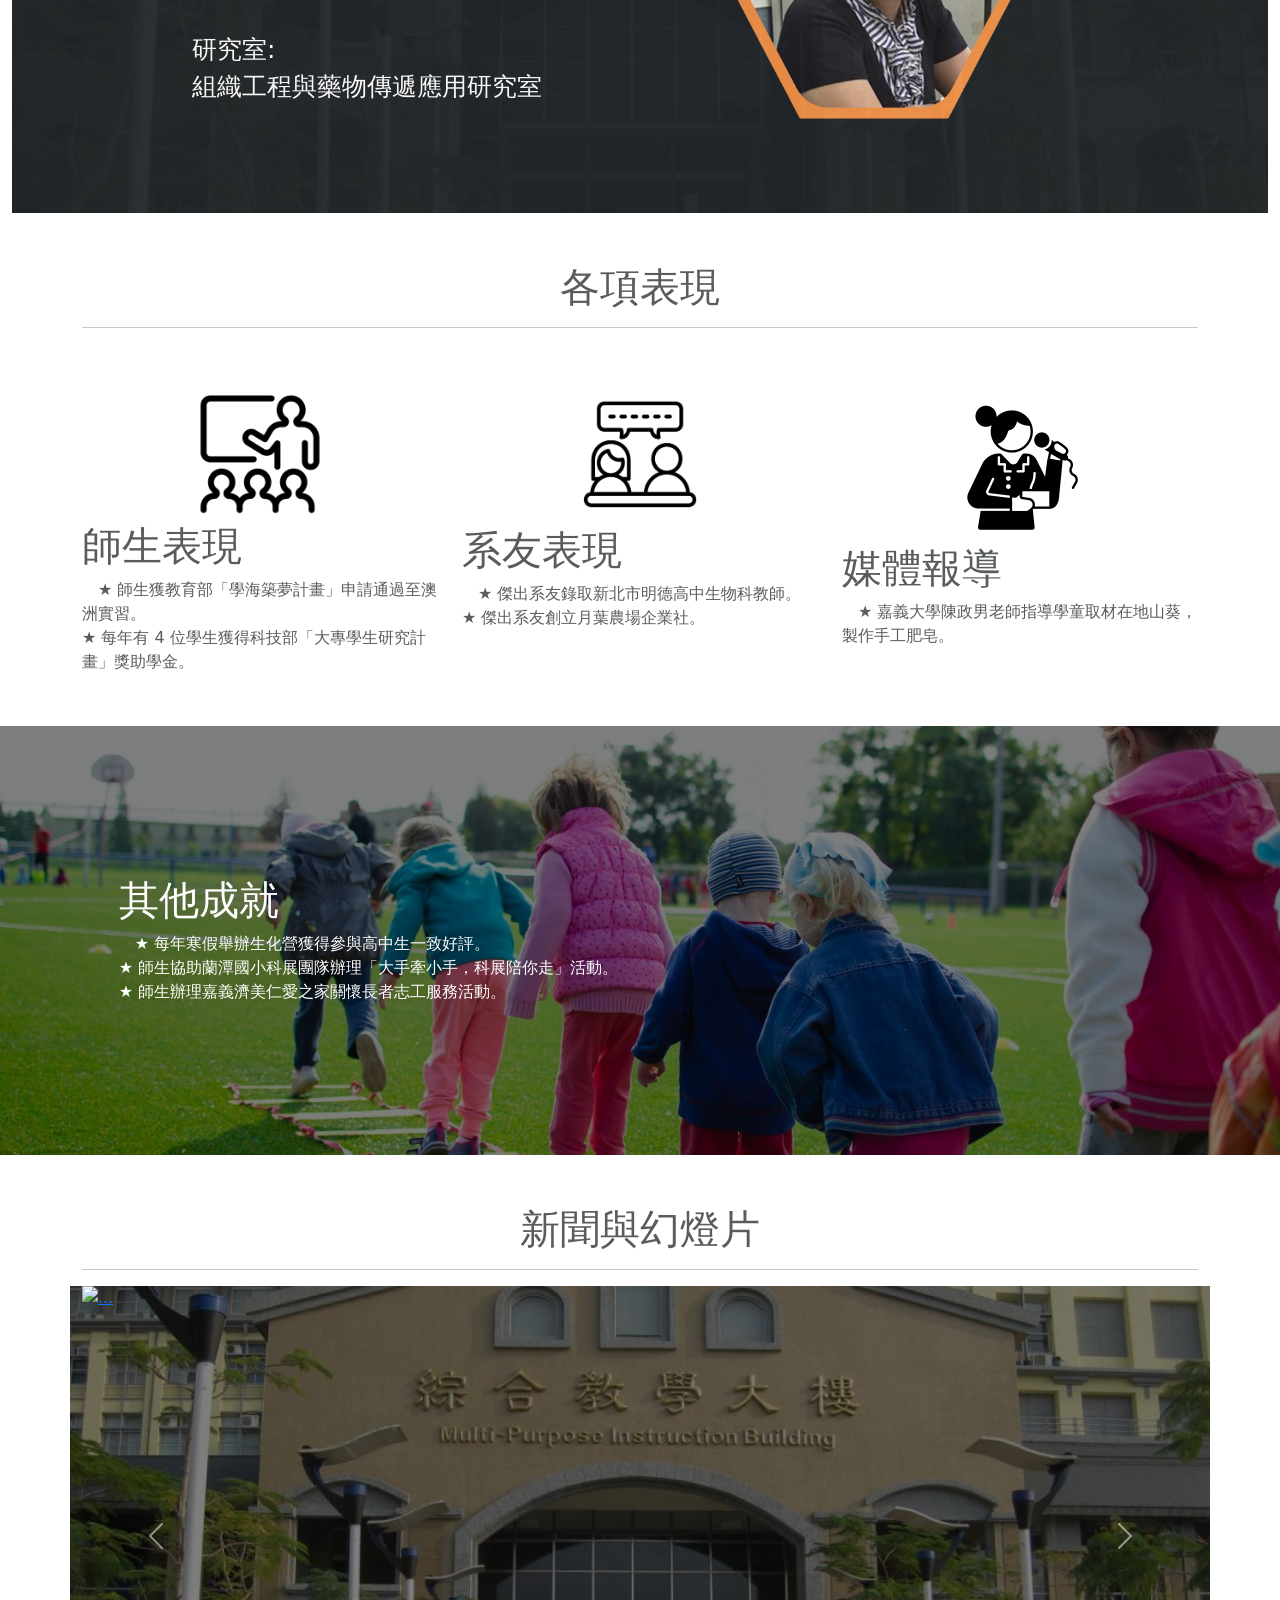
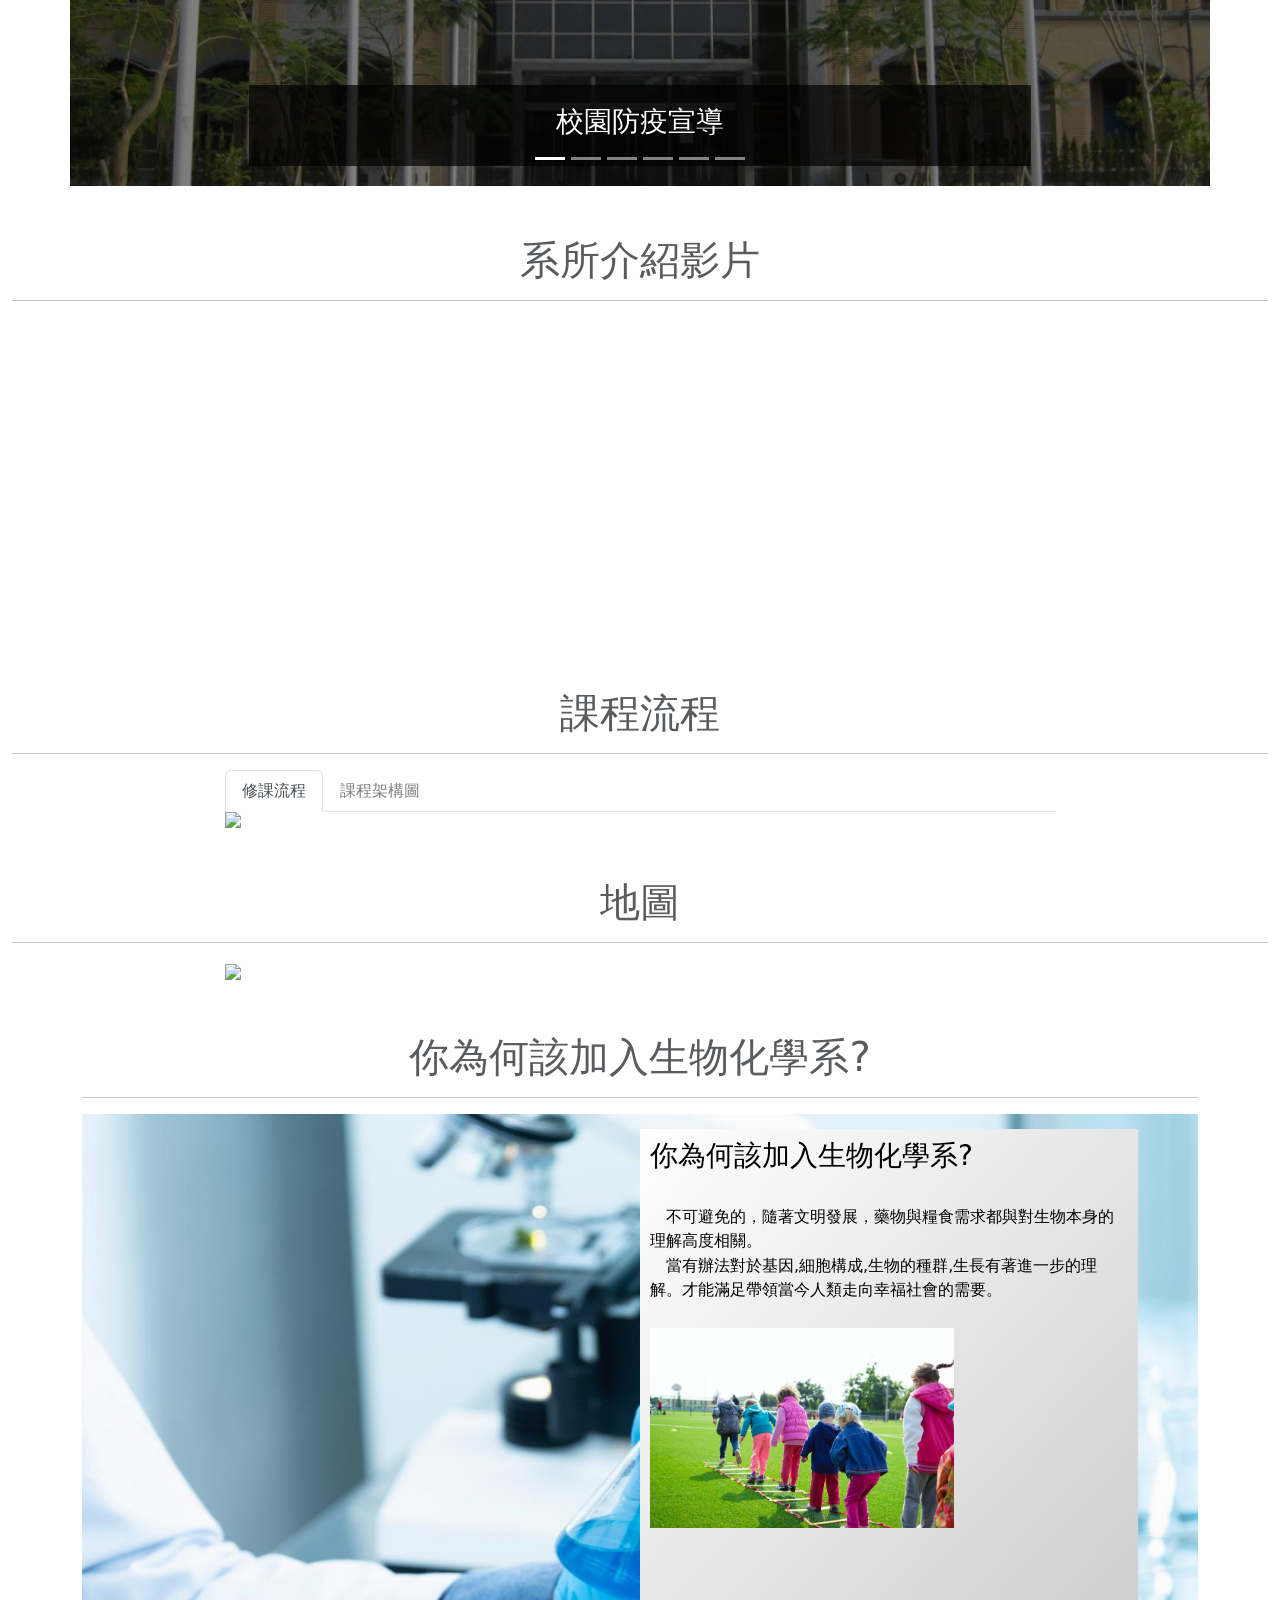
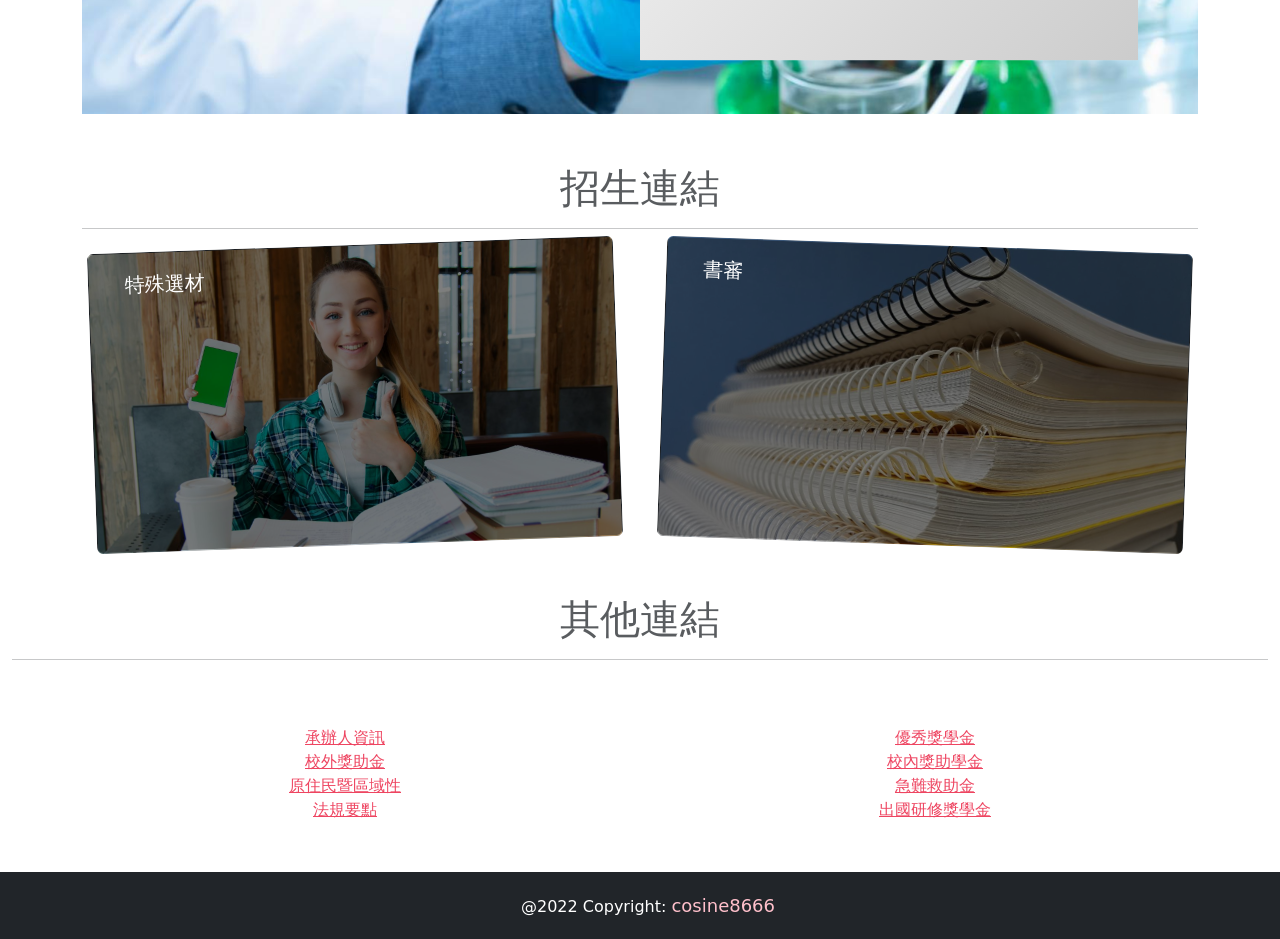
==== commit a6f7630b: "t" ====
--- a/index.html
+++ b/index.html
@@ -536,7 +536,7 @@
     <!-- 翻書效果-End -->
 
     <!--招生連結-Start-->
-    <div class="container-fluid" id="admissions-links">
+    <div class="container" id="admissions-links">
         <h1 class=" text text-center text-muted wow tada">招生連結</h1>
         <hr>
         <div class="row">
